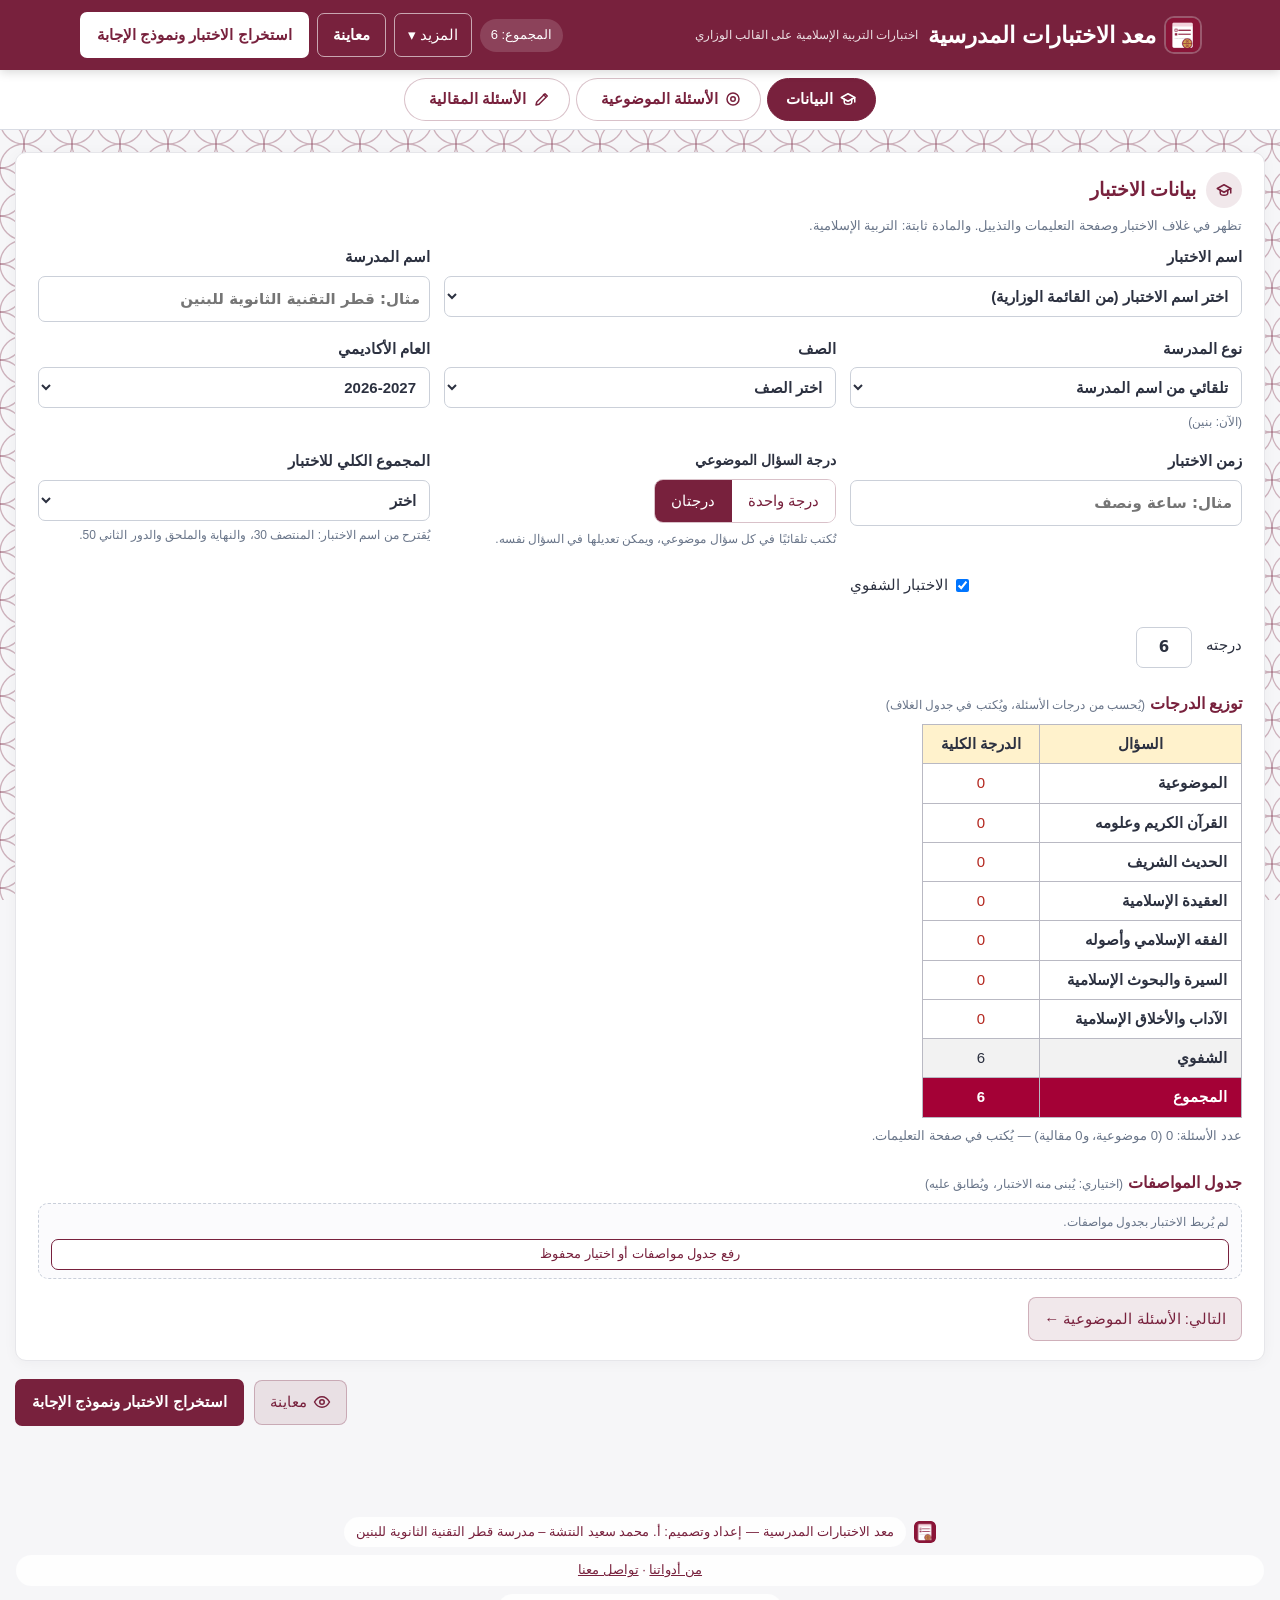
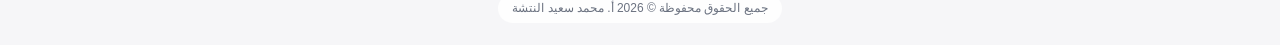
==== ikhtibar/index.html @ c74f4e68 "Add files via upload" ====
<!doctype html>
<!-- معد الاختبارات المدرسية — جميع الحقوق محفوظة © 2026 أ. محمد سعيد النتشة (m.alnatsheh0701@education.qa) -->
<html lang="ar" dir="rtl">
<head>
<meta charset="utf-8">
<meta name="viewport" content="width=device-width,initial-scale=1">
<title>معد الاختبارات المدرسية</title>
<meta name="description" content="معد الاختبارات المدرسية: يكتب المعلم الأسئلة وإجاباتها، والأداة تخرج الاختبار ونموذج الإجابة على القالب الوزاري في Word.">
<meta name="theme-color" content="#78213d">
<link rel="icon" type="image/png" sizes="32x32" href="icons/favicon-32.png">
<link rel="icon" type="image/png" sizes="16x16" href="icons/favicon-16.png">
<link rel="apple-touch-icon" href="icons/apple-touch-icon.png">
<link rel="manifest" href="manifest.webmanifest">
<link rel="stylesheet" href="static/style.css?v=8">
<link rel="stylesheet" href="static/awraq.css?v=8">
<link rel="stylesheet" href="static/exam.css?v=13">
</head>
<body>

<header>
  <h1 class="brand"><img src="icons/icon-192.png" alt="" width="34" height="34"> معد الاختبارات المدرسية <small>اختبارات التربية الإسلامية على القالب الوزاري</small></h1>
  <div class="header-actions">
    <div class="time-badge" id="marks_badge" title="مجموع درجات الاختبار">المجموع: 0</div>
    <details class="menu">
      <summary>المزيد ▾</summary>
      <div class="menu-list">
        <small class="menu-grp">الاختبار</small>
        <button type="button" id="newBtn">اختبار جديد (مسح الأسئلة)</button>
        <button type="button" id="openBtn">فتح اختبار سابق (ملف Word)</button>
        <button type="button" id="recentBtn">الاختبارات الأخيرة</button>
        <small class="menu-grp">الاستيراد والمواصفات</small>
        <button type="button" id="importBtn">استيراد أسئلة من اختبارات سابقة</button>
        <button type="button" id="specBtn">اختبار جديد من جدول المواصفات</button>
        <button type="button" id="matchBtn">مطابقة الاختبار على جدول المواصفات</button>
        <small class="menu-grp">المراجعة</small>
        <button type="button" id="lintBtn">تدقيق الاختبار (أخطاء شائعة)</button>
        <small class="menu-grp">الحفظ</small>
        <button type="button" id="backupBtn">حفظ نسخة احتياطية</button>
        <button type="button" id="restoreBtn">استعادة نسخة احتياطية</button>
        <button type="button" id="openFolderBtn" hidden>فتح مجلد الاختبارات</button>
        <small class="menu-grp">أخرى</small>
        <button type="button" id="toolsBtn">من أدواتنا</button>
        <button type="button" id="contactBtn">تواصل معنا</button>
        <button type="button" id="quitBtn" class="danger" hidden>إيقاف الأداة</button>
      </div>
    </details>
    <button id="previewBtn" type="button">معاينة</button>
    <button id="exportBtn" type="button" class="primary">استخراج الاختبار ونموذج الإجابة</button>
  </div>
</header>
<div id="fontBar" class="font-bar" hidden>
  <span class="grow" id="fontMsg"></span>
  <button type="button" id="fontInstall" class="primary">تثبيت الخطوط</button>
  <button type="button" id="fontLater" class="mini">لاحقًا</button>
</div>

<nav class="ex-tabs" id="tabs" aria-label="أقسام المعد">
  <button type="button" data-tab="data" class="on"><span data-icon="school"></span> البيانات</button>
  <button type="button" data-tab="mcq"><span data-icon="t_mcq"></span> الأسئلة الموضوعية <b id="tab_mcq"></b></button>
  <button type="button" data-tab="essay"><span data-icon="t_free"></span> الأسئلة المقالية <b id="tab_essay"></b></button>
</nav>

<main>
<div id="error" role="alert" class="error-msg" hidden></div>

<!-- ===================== ١. البيانات ===================== -->
<section class="tab-pane" data-pane="data">
  <div class="sec-title"><span class="sec-ico" data-icon="school"></span><h2>بيانات الاختبار</h2></div>
  <p class="note">تظهر في غلاف الاختبار وصفحة التعليمات والتذييل. والمادة ثابتة: التربية الإسلامية.</p>
  <div class="grid">
    <label class="span2">اسم الاختبار
      <select id="exam_name">
        <option value="">اختر اسم الاختبار (من القائمة الوزارية)</option>
        <option>اختبار منتصف الفصل الدراسي الأول (منهاج النصف الأول – نهاري).</option>
        <option>اختبار نهاية الفصل الدراسي الأول (منهاج النصف الثاني – نهاري).</option>
        <option>اختبار نهاية الفصل الأول – منهاج كامل (نهاري/تعليم كبار/المنازل).</option>
        <option>اختبار ملحق نهاية الفصل الأول – منهاج النصف الثاني (نهاري/المعذورين).</option>
        <option>اختبار ملحق نهاية الفصل الأول – منهاج كامل (نهاري/تعليم كبار/المنازل).</option>
        <option>اختبار منتصف الفصل الثاني – منهاج النصف الأول (نهاري).</option>
        <option>اختبار نهاية الفصل الثاني – منهاج النصف الثاني (نهاري).</option>
        <option>اختبار نهاية الفصل الثاني – منهاج كامل (نهاري – المعذورين – تعليم كبار/المنازل).</option>
        <option>اختبار الدور الثاني – منهاج النصف الثاني (نهاري/المعذورين).</option>
        <option>اختبار الدور الثاني – منهاج الفصل الثاني كاملاً (نهاري/تعليم كبار/المنازل).</option>
        <option>اختبار الدور الثاني – منهاج الفصلين (نهاري/تعليم كبار/المنازل).</option>
      </select>
    </label>
    <label>اسم المدرسة<input id="school" placeholder="مثال: قطر التقنية الثانوية للبنين">
      <span class="field-hint" id="school_hint" hidden></span></label>
    <label>نوع المدرسة
      <select id="gender"><option value="auto">تلقائي من اسم المدرسة</option><option value="boys">بنين</option><option value="girls">بنات</option></select>
      <span class="hint-inline" id="gender_note"></span></label>
    <label>الصف
      <select id="grade">
        <option value="">اختر الصف</option>
        <option>الثالث</option><option>الرابع</option><option>الخامس</option><option>السادس</option><option>السابع</option>
        <option>الثامن</option><option>التاسع</option><option>العاشر</option><option>الحادي عشر</option>
      </select>
    </label>
    <label>العام الأكاديمي
      <select id="year"><option>2025-2026</option><option>2026-2027</option><option>2027-2028</option><option>2028-2029</option><option>2029-2030</option></select></label>
    <label>زمن الاختبار<input id="duration" list="durations" placeholder="مثال: ساعة ونصف"></label>
    <datalist id="durations">
      <option value="حصة واحدة"></option><option value="حصتان"></option><option value="ساعة"></option>
      <option value="ساعة ونصف"></option><option value="ساعتان"></option>
    </datalist>
    <div class="field">
      <span class="field-label">درجة السؤال الموضوعي</span>
      <div class="seg" id="mcq_mark_seg"><button type="button" data-v="1">درجة واحدة</button><button type="button" data-v="2">درجتان</button></div>
      <span class="hint-inline">تُكتب تلقائيًا في كل سؤال موضوعي، ويمكن تعديلها في السؤال نفسه.</span>
    </div>
    <label>المجموع الكلي للاختبار
      <select id="expected_total"><option value="">اختر</option><option value="30">30 درجة</option><option value="50">50 درجة</option></select>
      <span class="hint-inline" id="exp_note">يُقترح من اسم الاختبار: المنتصف 30، والنهاية والملحق والدور الثاني 50.</span>
    </label>
    <div class="field oral-box">
      <label class="check-line"><input type="checkbox" id="oral_on"> الاختبار الشفوي</label>
      <label class="inline" id="oral_marks_wrap">درجته <input id="oral_marks" class="marks-in" inputmode="decimal"></label>
    </div>
  </div>

  <h3 class="dist-title">توزيع الدرجات <span class="hint-inline">(يُحسب من درجات الأسئلة، ويُكتب في جدول الغلاف)</span></h3>
  <div class="dist-wrap"><table class="dist" id="dist"></table></div>
  <p class="note" id="qcount"></p>
  <p class="field-hint" id="exp_check" hidden></p>

  <h3 class="dist-title">جدول المواصفات <span class="hint-inline">(اختياري: يُبنى منه الاختبار، ويُطابق عليه)</span></h3>
  <div class="spec-box" id="specBox"></div>
  <div class="next-row"><button type="button" class="soft" data-go="mcq">التالي: الأسئلة الموضوعية ←</button></div>
</section>

<!-- ===================== ٢. الأسئلة الموضوعية ===================== -->
<section class="tab-pane" data-pane="mcq" hidden>
  <div class="section-head">
    <div class="sec-title"><span class="sec-ico" data-icon="t_mcq"></span><h2>الأسئلة الموضوعية</h2></div>
    <div class="counter" id="mcq_counter"></div>
    <button type="button" class="mini live-btn">معاينة جانبية</button>
  </div>
  <p class="note">اكتب السؤال وبدائله الأربعة، واختر الإجابة الصحيحة. تُرتَّب البدائل في الاختبار تلقائيًا من الأقصر إلى الأطول، ويُعاد حساب حرف الإجابة في نموذج الإجابة.</p>
  <p class="field-hint" id="ansDist"></p>
  <div id="mcq_domains"></div>
  <div class="next-row"><button type="button" class="soft" data-go="essay">التالي: الأسئلة المقالية ←</button></div>
</section>

<!-- ===================== ٣. الأسئلة المقالية ===================== -->
<section class="tab-pane" data-pane="essay" hidden>
  <div class="section-head">
    <div class="sec-title"><span class="sec-ico" data-icon="t_free"></span><h2>الأسئلة المقالية</h2></div>
    <div class="counter" id="essay_counter"></div>
    <button type="button" class="mini live-btn">معاينة جانبية</button>
  </div>
  <p class="note">اختر عدد الفروع ثم اضغط «إضافة سؤال» تحت المجال. لكل فرع نوعه ودرجته وإجابته: سؤال حر (بأسطر)، أو مقارنة (جدول)، أو أكمل كتابة الحديث الشريف.</p>
  <div id="essay_domains"></div>
  <div class="next-row"><button type="button" class="soft" id="previewBtn3"><span data-icon="eye"></span> معاينة</button> <button type="button" class="primary" id="exportBtn3">استخراج الاختبار ونموذج الإجابة</button></div>
</section>

<div class="bottom-bar">
  <p id="status" role="status"></p>
  <button type="button" id="previewBtn2" class="soft"><span data-icon="eye"></span> معاينة</button>
  <button type="button" id="exportBtn2" class="primary">استخراج الاختبار ونموذج الإجابة</button>
</div>
</main>

<footer class="credit">
  <img src="icons/icon-192.png" alt="" width="22" height="22">
  <span>معد الاختبارات المدرسية — إعداد وتصميم: أ. محمد سعيد النتشة – مدرسة قطر التقنية الثانوية للبنين</span>
  <span class="credit-links"><button type="button" class="link-btn" id="toolsLink">من أدواتنا</button> · <button type="button" class="link-btn" id="contactLink">تواصل معنا</button></span>
  <span class="copyright">جميع الحقوق محفوظة © 2026 أ. محمد سعيد النتشة</span>
</footer>

<dialog id="contactDialog" class="small-dialog">
  <div class="dialog-head">
    <h2>تواصل معنا</h2>
    <div><button type="button" id="contactClose">إغلاق</button></div>
  </div>
  <div class="help-body contact-body">
    <p>يسعدنا استقبال ملاحظاتكم واقتراحاتكم لتطوير الأداة، والإبلاغ عن أي مشكلة تواجهكم.</p>
    <p class="contact-name">أ. محمد سعيد النتشة<br><small>مدرسة قطر التقنية الثانوية للبنين</small></p>
    <p class="contact-mail" dir="ltr">m.alnatsheh0701@education.qa</p>
    <div class="contact-actions">
      <a class="plan-btn primary" href="mailto:m.alnatsheh0701@education.qa?subject=%D9%85%D9%84%D8%A7%D8%AD%D8%B8%D8%A7%D8%AA%20%D8%B9%D9%84%D9%89%20%D9%85%D8%B9%D8%AF%20%D8%A7%D9%84%D8%A7%D8%AE%D8%AA%D8%A8%D8%A7%D8%B1%D8%A7%D8%AA%20%D8%A7%D9%84%D9%85%D8%AF%D8%B1%D8%B3%D9%8A%D8%A9">إرسال رسالة</a>
      <button type="button" id="copyMailBtn">نسخ الإيميل</button>
    </div>
    <p class="note" id="copyMsg" role="status"></p>
    <p class="copyright">جميع الحقوق محفوظة © 2026 أ. محمد سعيد النتشة</p>
  </div>
</dialog>

<dialog id="toolsDialog" class="small-dialog">
  <div class="dialog-head">
    <h2>من أدواتنا</h2>
    <div><button type="button" id="toolsClose">إغلاق</button></div>
  </div>
  <div class="help-body">
    <p class="note">أدوات مجانية للمعلمين من إعداد أ. محمد سعيد النتشة. رابط التحميل واحد للأدوات كلها.</p>
    <div class="tool-card">
      <span class="sec-ico" data-icon="book"></span>
      <div>
        <h3>مساعد التحضير الإلكتروني</h3>
        <p>تحضير الدروس اليومي لمعلمي التربية الإسلامية للصفوف من الأول إلى الثاني عشر، على القالب الوزاري. تختار الصف والدرس، فيُعدّ لك التحضير جاهزًا للتعديل، ويُصدَّر إلى Word في دقائق بدل ساعات.</p>
        <a class="plan-btn primary" href="https://drive.google.com/file/d/1kXBooXYsA51xmHlGNCUMFe1D51Qqzi2A/view?usp=sharing" target="_blank" rel="noopener">تحميل المساعد</a>
      </div>
    </div>
    <div class="tool-card">
      <span class="sec-ico" data-icon="sheet"></span>
      <div>
        <h3>معد أوراق العمل</h3>
        <p>أوراق العمل والاختبارات القصيرة لكل المواد. تكتب أسئلتك، والأداة تنسّق الورقة وتوزّع الدرجات وترتّب الصفحات، وتُخرجها في Word جاهزة للطباعة. وفيها نموذجان (أ/ب)، ونسخ بأسماء الطلاب.</p>
        <p class="tool-slogan">«أسئلتك من إعدادك… وتنسيقها علينا!»</p>
        <a class="plan-btn primary" href="https://drive.google.com/file/d/1kXBooXYsA51xmHlGNCUMFe1D51Qqzi2A/view?usp=sharing" target="_blank" rel="noopener">تحميل المعد</a>
      </div>
    </div>
    <div class="tool-card tool-current">
      <span class="sec-ico" data-icon="t_mcq"></span>
      <div>
        <h3>معد الاختبارات المدرسية <span class="tool-here">هذه الأداة</span></h3>
        <p>اختبارات التربية الإسلامية على القالب الوزاري. تكتب الأسئلة وإجاباتها، فيُخرج لك ملفي Word: ورقة الاختبار ونموذج الإجابة. وفيه المصحف بالرسم العثماني، والأحاديث المشكولة من الكتب الستة، وبناء الاختبار من جدول المواصفات ومطابقته.</p>
        <a class="plan-btn" href="https://drive.google.com/file/d/1kXBooXYsA51xmHlGNCUMFe1D51Qqzi2A/view?usp=sharing" target="_blank" rel="noopener">تحميل المعد</a>
      </div>
    </div>
  </div>
</dialog>

<dialog id="previewDialog">
  <div class="dialog-head">
    <h2>معاينة</h2>
    <div class="seg pv-tabs" id="pvTabs"><button type="button" data-v="exam" class="on">ورقة الاختبار</button><button type="button" data-v="key">نموذج الإجابة</button></div>
    <div>
      <button type="button" id="previewExport" class="primary">استخراج الاختبار ونموذج الإجابة</button>
      <button type="button" id="previewClose">إغلاق</button>
    </div>
  </div>
  <p class="note" id="previewNote">تقسيم الصفحات في المعاينة تقريبي، والتقسيم النهائي يحدده Word عند فتح الملف: لا يُقسم السؤال، والمجال المقالي يبقى كاملًا في صفحة واحدة.</p>
  <div class="xpv-body">
    <aside class="pv-panel" id="pvPanel" aria-label="خيارات التنسيق"></aside>
    <div class="pv-scroll" id="pvScroll"><div class="pv-stack" id="pvStack"></div></div>
  </div>
</dialog>

<dialog id="verseDialog">
  <div class="dialog-head"><h2>إدراج آية من المصحف</h2><div><button type="button" id="vInsert" class="primary">إدراج</button> <button type="button" id="vClose">إغلاق</button></div></div>
  <p class="note">المصحف برواية حفص بالرسم العثماني (مجمع الملك فهد لطباعة المصحف الشريف)، ويُطبع بخط المجمع.</p>
  <div class="verse-form">
    <label>السورة<select id="vSura"></select></label>
    <label>من الآية<input id="vFrom" type="number" min="1" value="1"></label>
    <label>إلى الآية<input id="vTo" type="number" min="1" value="1"></label>
    <label class="check-line"><input type="checkbox" id="vPre" checked> إضافة «قال الله تعالى:» قبل الآية</label>
    <label class="check-line"><input type="checkbox" id="vRef" checked> إضافة [اسم السورة: رقم الآية]</label>
  </div>
  <input id="vSearch" class="v-search" placeholder="أو ابحث بكلمة من الآية (دون تشكيل)، مثل: يهدي للتي هي أقوم">
  <div id="vResults" class="v-results"></div>
  <div class="v-label">ما سيُدرج:</div>
  <div id="vPreview" class="v-preview"></div>
</dialog>

<dialog id="recentDialog" class="small-dialog">
  <div class="dialog-head"><h2>الاختبارات الأخيرة</h2><div><button type="button" id="recentClose">إغلاق</button></div></div>
  <p class="note">آخر الاختبارات التي استخرجتها على هذا الجهاز. اختر اختبارًا لفتحه والتعديل عليه.</p>
  <div id="recentList" class="bank-list"></div>
</dialog>

<dialog id="hadithDialog">
  <div class="dialog-head"><h2>إدراج حديث من الكتب الستة</h2><div><button type="button" id="hInsert" class="primary">إدراج</button> <button type="button" id="hClose">إغلاق</button></div></div>
  <p class="note">صحيح البخاري، وصحيح مسلم، وسنن أبي داود، والترمذي، والنسائي، وابن ماجه — نصوص مشكولة. ابحث بكلمات من الحديث دون تشكيل، ثم اختر الرواية.</p>
  <div class="imp-tools">
    <input type="search" id="hSearch" placeholder="مثال: إنما الأعمال بالنيات">
    <select id="hBook"><option value="">كل الكتب</option></select>
    <label class="check-line"><input type="checkbox" id="hIsnad" checked> حذف السند (يبدأ من الصحابي)</label>
  </div>
  <div id="hStatus" class="note"></div>
  <div id="hResults" class="h-results"></div>
  <div class="v-label">ما سيُدرج (يمكنك تعديله، ثم ضع خطًا تحت ما يكتبه الطالب):</div>
  <textarea id="hText" spellcheck="false"></textarea>
</dialog>

<dialog id="importDialog">
  <div class="dialog-head"><h2>استيراد أسئلة من اختبارات سابقة</h2><div><button type="button" id="impAdd" class="primary">إضافة المحدد</button> <button type="button" id="impClose">إغلاق</button></div></div>
  <p class="note">اختر ملفات Word لاختبارات سابقة: ما استخرجته هذه الأداة، أو اختبارات على القالب الوزاري (يُفضل اختيار ملف الاختبار مع نموذج إجابته معًا لتؤخذ الإجابات منه). ثم حدد الأسئلة أو الفروع، والمجال الذي تضاف إليه.</p>
  <div class="imp-tools">
    <button type="button" id="impPick" class="soft">اختيار ملفات…</button>
    <input type="search" id="impSearch" placeholder="بحث في الأسئلة">
    <label class="check-line"><input type="checkbox" id="impAll"> تحديد الكل</label>
    <select id="impMode" title="أين تضاف الأسئلة"><option value="add">إضافة إلى الاختبار الحالي</option><option value="new">البدء باختبار جديد (تُمسح الأسئلة الحالية)</option><option value="struct">اختبار جديد على هيكله فقط (دون نصوص)</option></select>
  </div>
  <div id="impStatus" class="note"></div>
  <div id="impList" class="imp-list"></div>
</dialog>

<dialog id="lintDialog">
  <div class="dialog-head"><h2>تدقيق الاختبار</h2><div><button type="button" id="lintGo" class="primary">متابعة الاستخراج</button> <button type="button" id="lintClose">إغلاق</button></div></div>
  <p class="note" id="lintNote">ملاحظات لغوية وشكلية شائعة. اضغط «تصحيح» لقبول الاقتراح، أو «تجاهل». وللتدقيق الإملائي والنحوي الكامل افتح الملف في Word: مراجعة ← تدقيق إملائي ونحوي.</p>
  <div id="lintList" class="lint-list"></div>
</dialog>

<dialog id="specDialog">
  <div class="dialog-head"><h2>جدول المواصفات</h2><div><button type="button" id="spBuild" class="primary">بناء اختبار جديد منه</button> <button type="button" id="spLink">ربطه بالاختبار الحالي</button> <button type="button" id="spClose">إغلاق</button></div></div>
  <div class="imp-tools">
    <button type="button" id="spPick" class="soft">رفع ملف المواصفات (PDF أو Word)…</button>
    <select id="spSaved" title="الجداول المحفوظة"></select>
    <button type="button" id="spDel" class="mini">حذف المحفوظ</button>
  </div>
  <div id="spStatus" class="note"></div>
  <div id="spEdit" class="sp-edit"></div>
</dialog>

<dialog id="matchDialog">
  <div class="dialog-head"><h2>مطابقة الاختبار على جدول المواصفات</h2><div><button type="button" id="mtClose">إغلاق</button></div></div>
  <div id="mtBody" class="mt-body"></div>
</dialog>

<dialog id="mapDialog">
  <div class="dialog-head"><h2>توزيع الأسئلة المستوردة على جدول المواصفات</h2><div><button type="button" id="mpApply" class="primary">تطبيق</button> <button type="button" id="mpAsIs">الاستيراد كما هو دون الجدول</button> <button type="button" id="mpClose">إلغاء</button></div></div>
  <p class="note" id="mpSum"></p>
  <div id="mpBody" class="imp-list"></div>
</dialog>

<aside id="livePane" class="live-pane" hidden aria-label="معاينة جانبية">
  <div class="lp-head">
    <b>معاينة جانبية</b>
    <div class="seg small" id="lpTabs"><button type="button" data-v="exam">ورقة الاختبار</button><button type="button" data-v="key">نموذج الإجابة</button></div>
    <button type="button" id="lpClose" class="mini" title="إخفاء المعاينة الجانبية">✕</button>
  </div>
  <div class="lp-info"><span id="lpInfo"></span> <button type="button" id="lpFull" class="mini">فتح المعاينة الكاملة</button></div>
  <div class="lp-body" id="lpBody"></div>
</aside>

<div id="toast" class="toast" role="status" hidden></div>
<input type="file" id="specFile" accept=".pdf,.docx" hidden>
<input type="file" id="importFile" accept=".docx" multiple hidden>
<input type="file" id="openFile" accept=".docx" hidden>
<input type="file" id="restoreFile" accept=".json" hidden>

<script src="static/local.js?v=2026-11-12"></script>
<script>
TTLocal.start({ id: 'ikhtibar', app: 'muead-ikhtibarat', title: 'معد الاختبارات المدرسية', out: 'الاختبارات', version: '2.1.6', fallbackName: 'اختبار',
  store: {
    profile: { key: 'ikhtibar.profile.v1', file: 'بيانات المدرسة.json' },
    draft: { key: 'ikhtibar.draft.v1', file: 'المسودة.json' },
    recent: { key: 'ikhtibar.recent.v1', file: 'الاختبارات الأخيرة.json' },
    specs: { key: 'ikhtibar.specs.v1', file: 'جداول المواصفات.json' } } },
  ["static/jszip.min.js?v=2026-11-12",
  "static/exam-template.js?v=2026-11-12",
  { shared: "fonts.js", fallback: "static/exam-fonts.js" },
  { shared: "quran-data.js", fallback: "static/quran-data.js" },
  "static/exam-engine.js?v=2026-11-17d",
  "static/exam-preview.js?v=2026-11-17d",
  "static/spec-words.js?v=2026-11-12",
  "static/spec.js?v=2026-11-12",
  "static/checker.js?v=2026-11-12",
  "static/importer.js?v=2026-11-12",
  "static/app.js?v=2026-11-17d"]);
</script>
</body>
</html>
---- ikhtibar/static/style.css ----
/* ==========================================================
   مساعد التحضير الإلكتروني
   ملف تنسيق الواجهة الرئيسية
   ========================================================== */


/* ==========================================================
   ١. الألوان والمتغيرات الأساسية
   ========================================================== */

:root {
    --maroon: #78213d;
    --background: #f6f6f8;
    --text: #2c3140;
    --line: #d9dce4;
    --soft: #f9f1f4;
}


/* ==========================================================
   ٢. الإعدادات العامة للصفحة
   ========================================================== */

* {
    box-sizing: border-box;
}

body {
    margin: 0;
    background: var(--background);
    color: var(--text);
    font: 15px/1.75 Tahoma, 'Segoe UI', Arial, sans-serif;
}


/* ==========================================================
   ٣. رأس الصفحة وعنوان البرنامج
   ========================================================== */

header {
    background: var(--maroon);
    color: white;
    display: flex;
    align-items: center;
    justify-content: space-between;
    gap: 16px;
    flex-wrap: wrap;
    padding: 12px max(16px, calc((100% - 1120px)/2));
    position: sticky;
    top: 0;
    z-index: 20;
    box-shadow: 0 2px 10px #0000002a;
}

header h1 {
    margin: 0;
    font-size: 23px;
}

header small {
    font-size: 12px;
    font-weight: normal;
    margin-inline-start: 12px;
    opacity: .85;
}


/* ==========================================================
   ٤. المحتوى الرئيسي والأقسام
   ========================================================== */

main {
    max-width: 1120px;
    margin: 22px auto;
    padding: 0 15px 55px;
}

section {
    background: white;
    border: 1px solid #e6e6ea;
    border-radius: 11px;
    margin-bottom: 18px;
    padding: 19px 22px;
    box-shadow: 0 2px 14px #141b2e0a;
}

h2 {
    font-size: 19px;
    color: var(--maroon);
    margin: 0 0 13px;
}

h3 {
    font-size: 16px;
    margin: 0 0 12px;
}


/* ==========================================================
   ٥. شبكة توزيع الحقول
   ========================================================== */

.grid {
    display: grid;
    grid-template-columns: repeat(3, minmax(0, 1fr));
    gap: 14px;
}


/* ==========================================================
   ٦. تسميات الحقول وحقول الإدخال
   ========================================================== */

label {
    font-weight: 600;
    display: block;
    min-width: 0;
}

label > input,
label > select,
label > textarea {
    display: block;
    margin-top: 5px;
}

input,
select,
textarea {
    width: 100%;
    max-width: 100%;
    font: inherit;
    padding: 9px;
    border: 1px solid #cbd0d9;
    border-radius: 7px;
    min-height: 41px;
    background: white;
    color: var(--text);
}

textarea {
    min-height: 78px;
    resize: vertical;
}

input[type="checkbox"] {
    width: auto;
    min-height: 0;
    vertical-align: middle;
    margin-inline-end: 5px;
}

select:disabled {
    background: #f1f2f5;
    color: #7a8796;
}


/* ==========================================================
   ٧. الأزرار وأزرار التصدير
   ========================================================== */

button {
    font: inherit;
    background: white;
    color: var(--maroon);
    border: 1px solid var(--maroon);
    border-radius: 7px;
    padding: 8px 15px;
    cursor: pointer;
}

button:hover {
    background: var(--soft);
}

header button,
#exportBtn {
    background: #fff;
    font-weight: bold;
}

.secondary {
    background: var(--soft);
}


/* ==========================================================
   ٨. مجموعات الاختيارات الثابتة
   ========================================================== */

fieldset {
    border: 1px solid var(--line);
    border-radius: 8px;
    padding: 11px;
    min-width: 0;
}

legend {
    font-weight: bold;
    color: var(--maroon);
    padding: 0 7px;
}

.checkgrid {
    display: grid;
    grid-template-columns: repeat(2, minmax(0, 1fr));
    gap: 6px;
}

.checkgrid.four {
    grid-template-columns: repeat(4, minmax(0, 1fr));
}

.checkgrid label {
    font-weight: normal;
    font-size: 14px;
}


/* ==========================================================
   ٩. وضع مربعات الاختيار بجانب النصوص
   الكفايات - القيم - الوسائل - المعايير - الاستراتيجيات
   ========================================================== */

.checkgrid > label {
    display: flex;
    flex-direction: row;
    align-items: flex-start;
    justify-content: flex-start;
    gap: 8px;
    text-align: right;
    line-height: 1.6;
}

.checkgrid > label > input[type="checkbox"] {
    display: inline-block;
    flex: 0 0 16px;
    width: 16px;
    height: 16px;
    min-height: 0;
    padding: 0;
    margin: 4px 0 0 0;
}


/* ==========================================================
   ١٠. الملاحظات والنصوص التوضيحية
   ========================================================== */

.note {
    color: #697589;
    font-weight: normal;
    font-size: 13px;
    margin: 7px 0;
}


/* ==========================================================
   ١١. عناوين الأقسام التي تحتوي على أزرار
   ========================================================== */

.section-head {
    display: flex;
    justify-content: space-between;
    align-items: center;
    gap: 12px;
    flex-wrap: wrap;
}

.section-head h2 {
    margin: 0;
}


/* ==========================================================
   ١٢. تفاصيل الدرس وعدد الحصص والآيات
   ========================================================== */

.lesson-details {
    background: #fcfbfc;
    border: 1px dashed #e6d1d9;
    border-radius: 8px;
    padding: 12px;
}

#verses-box[hidden] {
    display: none !important;
}


/* ==========================================================
   ١٣. بطاقات الأهداف التعليمية
   ========================================================== */

.objective {
    border: 1px solid #e6dfe5;
    border-right: 4px solid var(--maroon);
    border-radius: 8px;
    background: #fafbfc;
    padding: 16px;
    margin: 15px 0;
}

.objective-grid {
    display: grid;
    grid-template-columns: repeat(3, minmax(0, 1fr));
    gap: 12px;
}

.objective .wide {
    grid-column: 1 / -1;
}

.objective .half {
    grid-column: span 2;
}

.objective .row-head {
    display: flex;
    justify-content: space-between;
    align-items: center;
    gap: 8px;
}

.objective .remove {
    font-size: 13px;
    padding: 3px 10px;
    color: #9f1239;
    border-color: #f4bbc9;
}


/* ==========================================================
   ١٤. تفاصيل التقويم البنائي
   ========================================================== */

.assessment-extra {
    margin-top: 3px;
    background: #fff9fb;
    border-radius: 7px;
    padding: 10px;
    border: 1px solid #ead8df;
}

.assessment-extra textarea {
    min-height: 72px;
}


/* ==========================================================
   ١٥. رسائل الأخطاء وحالة التصدير
   ========================================================== */

.error-msg {
    margin-bottom: 14px;
    padding: 12px;
    border-radius: 8px;
    background: #fff1f2;
    border: 1px solid #fecdd3;
    color: #9f1239;
}

#status {
    font-size: 14px;
    color: #455369;
}


/* ==========================================================
   ١٦. تنسيق الشاشات المتوسطة
   ========================================================== */

@media (max-width: 850px) {

    .grid,
    .objective-grid {
        grid-template-columns: repeat(2, minmax(0, 1fr));
    }

    .checkgrid.four {
        grid-template-columns: repeat(2, minmax(0, 1fr));
    }

}


/* ==========================================================
   ١٧. تنسيق الهواتف والشاشات الصغيرة
   ========================================================== */

@media (max-width: 530px) {

    .grid,
    .objective-grid {
        grid-template-columns: 1fr;
    }

    .objective .wide,
    .objective .half {
        grid-column: 1 / -1;
    }

    .checkgrid {
        grid-template-columns: 1fr;
    }

    header h1 {
        font-size: 19px;
    }

}

/* ==========================================================
   ١٨. إضافات النسخة 2026-11-04
   ========================================================== */

.header-actions {
    display: flex;
    align-items: center;
    gap: 8px;
    flex-wrap: wrap;
}

button.primary,
header button.primary {
    background: #fff;
    color: var(--maroon);
    border: 2px solid #fff;
    font-weight: bold;
}

main button.primary,
dialog button.primary {
    background: var(--maroon);
    color: #fff;
    border-color: var(--maroon);
}

main button.primary:hover,
dialog button.primary:hover {
    background: #5e1830;
}

header button:not(.primary) {
    background: transparent;
    color: #fff;
    border-color: #ffffff99;
}

header button:not(.primary):hover {
    background: #ffffff1f;
}

.time-badge {
    font-size: 13px;
    padding: 5px 11px;
    border-radius: 20px;
    background: #ffffff26;
    white-space: nowrap;
}

.time-badge.over {
    background: #fde68a;
    color: #7c2d12;
    font-weight: bold;
}

.menu {
    position: relative;
}

.menu summary {
    list-style: none;
    cursor: pointer;
    padding: 8px 13px;
    border: 1px solid #ffffff99;
    border-radius: 7px;
    user-select: none;
}

.menu summary::-webkit-details-marker {
    display: none;
}

.menu-list {
    position: absolute;
    inset-inline-end: 0;
    top: calc(100% + 6px);
    background: #fff;
    border: 1px solid var(--line);
    border-radius: 9px;
    box-shadow: 0 10px 30px #0000002e;
    padding: 6px;
    min-width: 240px;
    display: grid;
    gap: 2px;
}

.menu-list button {
    border: 0;
    text-align: right;
    background: transparent;
    color: var(--text);
    padding: 9px 12px;
}

.menu-list button:hover {
    background: var(--soft);
}

.menu-list button.danger {
    color: #9f1239;
    border-top: 1px solid var(--line);
    border-radius: 0 0 7px 7px;
}

input.readonly {
    background: #f1f2f5;
    color: #4b5565;
    pointer-events: none;
}

.hint-inline {
    font-weight: normal;
    font-size: 12px;
    color: #697589;
}

.span2 {
    grid-column: span 2;
}

.mt {
    margin-top: 10px;
}

.toggle {
    display: flex;
    align-items: center;
    gap: 4px;
    align-self: end;
    padding-bottom: 10px;
}

.add-bottom {
    width: 100%;
    border-style: dashed;
}

/* بنك الإجراءات */
.bank {
    margin-top: 8px;
    background: #fff;
    border: 1px solid #ead8df;
    border-radius: 8px;
    padding: 10px;
}

.bank[hidden] {
    display: none;
}

.bank-head {
    display: flex;
    align-items: center;
    flex-wrap: wrap;
    gap: 6px;
    margin-bottom: 8px;
    font-size: 14px;
}

.bank-head .note {
    margin: 0;
}

.bank-head .mini {
    margin-inline-start: auto;
}

button.mini {
    font-size: 13px;
    padding: 3px 10px;
}

.chips {
    display: flex;
    flex-wrap: wrap;
    gap: 6px;
}

.chip {
    font-size: 13px;
    padding: 4px 10px;
    border-radius: 16px;
    border-color: #e1c3cf;
    text-align: right;
    line-height: 1.5;
}

.chip.used {
    color: #6b7a8c;
    border-color: #d7dce3;
    background: #f4f6f8;
    cursor: default;
}

textarea.flash {
    animation: flash 1.2s ease;
}

@keyframes flash {
    0% { background: #fdf2c4; }
    100% { background: #fff; }
}

/* الاستراتيجيات المحددة تلقائيًا من الأهداف */
.checkgrid > label.auto {
    color: var(--maroon);
    font-weight: bold;
}

.auto-sample {
    color: var(--maroon);
    font-weight: bold;
}

/* الشريط السفلي */
.bottom-bar {
    display: flex;
    align-items: center;
    gap: 10px;
    justify-content: flex-end;
    flex-wrap: wrap;
}

.bottom-bar #status {
    margin-inline-end: auto;
}

body.busy {
    cursor: progress;
}

body.busy button {
    pointer-events: none;
    opacity: .7;
}

/* نافذة المعاينة */
dialog {
    width: min(1000px, calc(100% - 24px));
    max-height: calc(100vh - 40px);
    border: 0;
    border-radius: 12px;
    padding: 0;
    box-shadow: 0 20px 60px #00000055;
}

dialog::backdrop {
    background: #0f172a80;
}

.dialog-head {
    display: flex;
    justify-content: space-between;
    align-items: center;
    gap: 10px;
    flex-wrap: wrap;
    padding: 14px 18px;
    border-bottom: 1px solid var(--line);
    position: sticky;
    top: 0;
    background: #fff;
}

.dialog-head h2 {
    margin: 0;
}

#previewBody {
    padding: 14px 18px 20px;
}

#previewBody h3 {
    color: var(--maroon);
    margin: 18px 0 8px;
}

table.pv,
table.pv-obj {
    width: 100%;
    border-collapse: collapse;
    font-size: 14px;
    margin-top: 10px;
}

.pv th,
.pv td,
.pv-obj th,
.pv-obj td {
    border: 1px solid #c9ced8;
    padding: 6px 9px;
    vertical-align: top;
    text-align: right;
}

.pv th {
    width: 190px;
    background: #f1f2f5;
}

.pv-obj th {
    background: #f1f2f5;
}

.pv-obj ul {
    margin: 4px 0;
    padding-inline-start: 18px;
}

.pv-time {
    margin: 0;
    font-weight: bold;
}

.pv-time.over {
    color: #b45309;
}

.stopped {
    max-width: 560px;
    margin: 15vh auto;
    text-align: center;
    padding: 20px;
}

.stopped h1 {
    color: var(--maroon);
}

@media (max-width: 850px) {
    .span2 {
        grid-column: 1 / -1;
    }
}

@media (max-width: 530px) {
    header {
        position: static;
    }

    .header-actions {
        width: 100%;
    }

    .pv th {
        width: 110px;
    }

    .pv-obj {
        font-size: 13px;
    }
}

/* اليوم والتاريخ لكل شعبة */
#dates-box {
    margin-top: 12px;
    border-top: 1px dashed #e6d1d9;
    padding-top: 10px;
}

.dates-head {
    display: flex;
    align-items: center;
    justify-content: space-between;
    gap: 8px;
    flex-wrap: wrap;
}

.date-row {
    display: flex;
    align-items: center;
    flex-wrap: wrap;
    gap: 8px 14px;
    margin-top: 8px;
    padding: 8px 10px;
    background: #fff;
    border: 1px solid var(--line);
    border-radius: 8px;
}

.date-row input[type="date"] {
    width: auto;
    min-width: 170px;
}

.date-row .day-name {
    font-weight: bold;
    color: var(--maroon);
    min-width: 60px;
}

.date-row .sections {
    display: flex;
    flex-wrap: wrap;
    gap: 4px 12px;
    font-size: 14px;
}

.date-row .sections label {
    font-weight: normal;
    display: inline-flex;
    align-items: center;
    gap: 4px;
}

.date-row .sections input[type="checkbox"] {
    margin: 0;
}

.date-row .remove {
    margin-inline-start: auto;
    font-size: 13px;
    padding: 3px 10px;
    color: #9f1239;
    border-color: #f4bbc9;
}

/* ==========================================================
   ١٩. إضافات مساعد التحضير الإلكتروني (النسخة الإلكترونية)
   ========================================================== */

/* زخرفة إسلامية (دوائر متداخلة) بالعنابي وشفافية متوسطة في الأماكن الفارغة */
body {
    background-color: var(--background);
    background-image: url("data:image/svg+xml,%3Csvg xmlns='http://www.w3.org/2000/svg' width='48' height='48' viewBox='0 0 40 40'%3E%3Cg fill='none' stroke='%2378213d' stroke-width='1.1' stroke-opacity='.32'%3E%3Ccircle cx='20' cy='20' r='20'/%3E%3Ccircle cx='0' cy='0' r='20'/%3E%3Ccircle cx='40' cy='0' r='20'/%3E%3Ccircle cx='0' cy='40' r='20'/%3E%3Ccircle cx='40' cy='40' r='20'/%3E%3C/g%3E%3C/svg%3E");
    background-attachment: fixed;
}

header h1.brand {
    display: flex;
    align-items: center;
    gap: 10px;
    flex-wrap: wrap;
}

header h1.brand img {
    border-radius: 8px;
    box-shadow: 0 0 0 2px #ffffff40;
}

header h1.brand small {
    margin-inline-start: 0;
}

/* بيانات المدرسة */
.school-grid {
    align-items: start;
}

fieldset.school-type label {
    display: inline-flex;
    align-items: center;
    gap: 6px;
    font-weight: normal;
    margin-inline-end: 18px;
}

fieldset.school-type label > input {
    display: inline-block;
    width: auto;
    min-height: 0;
    margin: 0;
}

fieldset.school-type .note {
    margin: 6px 0 0;
}

.logo-box .logo-title {
    font-weight: 600;
    display: block;
}

.logo-row {
    display: flex;
    align-items: center;
    gap: 12px;
    margin-top: 6px;
}

.logo-preview {
    width: 92px;
    height: 92px;
    flex: 0 0 92px;
    border: 1px dashed #cbd0d9;
    border-radius: 9px;
    background: #fff;
    display: flex;
    align-items: center;
    justify-content: center;
    overflow: hidden;
    padding: 6px;
}

.logo-preview img {
    max-width: 100%;
    max-height: 100%;
    object-fit: contain;
}

.logo-preview span {
    font-size: 12px;
    color: #8a94a6;
    text-align: center;
}

.logo-actions {
    display: grid;
    gap: 6px;
}

button.danger-mini {
    color: #9f1239;
    border-color: #f4bbc9;
}

[hidden] {
    display: none !important;
}

/* تذييل الصفحة: اسم المساعد ومن أعدّه */
.credit {
    display: flex;
    align-items: center;
    justify-content: center;
    gap: 8px;
    flex-wrap: wrap;
    text-align: center;
    margin: 0 auto;
    padding: 14px 16px 22px;
    font-size: 13px;
    color: var(--maroon);
}

.credit span {
    background: #ffffffd9;
    padding: 4px 12px;
    border-radius: 20px;
}

.credit img {
    border-radius: 5px;
}

/* نافذة المساعدة */
.help-body {
    padding: 6px 18px 18px;
}

.help-body h3 {
    color: var(--maroon);
    margin: 16px 0 4px;
}

.help-body p {
    margin: 0 0 6px;
}

/* الصفحة الافتتاحية (أول فتح فقط) */
.splash {
    position: fixed;
    inset: 0;
    z-index: 50;
    display: flex;
    align-items: center;
    justify-content: center;
    padding: 16px;
    background: #f6f6f8e6;
}

.splash-card {
    background: #fff;
    border: 1px solid #ead8df;
    border-radius: 16px;
    box-shadow: 0 20px 60px #78213d33;
    padding: 28px 24px;
    max-width: 440px;
    width: 100%;
    text-align: center;
}

.splash-card img {
    border-radius: 20px;
}

.splash-card h1 {
    color: var(--maroon);
    font-size: 24px;
    margin: 12px 0 6px;
}

.splash-card .splash-credit {
    color: var(--maroon);
    font-size: 14px;
    border-top: 1px solid #ead8df;
    padding-top: 12px;
    margin-top: 14px;
}

.splash-card button {
    margin-top: 6px;
    padding: 10px 28px;
}

/* ==========================================================
   نهاية ملف تنسيق مساعد التحضير الإلكتروني
   ========================================================== */

.splash button.primary {
    background: var(--maroon);
    color: #fff;
    border-color: var(--maroon);
}

/* المعايير المهنية بنصوصها: عمود واحد ليسهل قراءتها */
#selected_standards {
    grid-template-columns: 1fr;
}

.pv td {
    white-space: pre-line;
}

/* عناصر قائمة «المزيد» داخل الرأس: نص داكن على خلفية بيضاء */
header .menu-list button {
    background: transparent;
    color: var(--text);
    border: 0;
    font-weight: normal;
}

header .menu-list button:hover {
    background: var(--soft);
}

/* الخطط الفصلية وتواصل معنا وحقوق النشر */
.small-dialog {
    width: min(520px, calc(100% - 24px));
}

.plans-list {
    list-style: none;
    margin: 10px 0 0;
    padding: 0;
    display: grid;
    grid-template-columns: repeat(auto-fill, minmax(260px, 1fr));
    gap: 8px;
}

.plans-list li {
    display: flex;
    align-items: center;
    gap: 8px;
    padding: 8px 12px;
    border: 1px solid var(--line);
    border-radius: 10px;
    background: var(--soft);
}

.plan-name {
    flex: 1;
    font-weight: bold;
    color: var(--maroon);
}

.plan-btn {
    display: inline-block;
    padding: 5px 12px;
    border: 1px solid var(--maroon);
    border-radius: 8px;
    color: var(--maroon);
    background: #fff;
    text-decoration: none;
    font-size: 14px;
}

.plan-btn.primary {
    background: var(--maroon);
    color: #fff;
}

.plan-btn:hover {
    background: #5e1830;
    color: #fff;
}

.contact-body {
    text-align: center;
}

.contact-name {
    font-weight: bold;
    color: var(--maroon);
    font-size: 17px;
}

.contact-mail {
    font-size: 17px;
    font-weight: bold;
    background: var(--soft);
    border-radius: 8px;
    padding: 8px;
    word-break: break-all;
}

.contact-actions {
    display: flex;
    justify-content: center;
    gap: 10px;
    flex-wrap: wrap;
    margin: 6px 0;
}

.copyright {
    font-size: 12px;
    color: #6b7280;
}

.credit .copyright,
.credit .credit-links {
    background: none;
    padding: 0 6px;
}

.credit-links {
    width: 100%;
}

.link-btn {
    background: none;
    border: 0;
    padding: 0;
    color: var(--maroon);
    text-decoration: underline;
    cursor: pointer;
    font: inherit;
}
---- ikhtibar/static/awraq.css ----
/* ==========================================================
   معد أوراق العمل — إضافات على تنسيق مساعد التحضير
   (نفس الهوية: العنابي #78213d، الأقسام البيضاء، الخط نفسه)
   ========================================================== */

:root {
    --tint: rgba(120, 33, 61, .10);
    --tint-2: rgba(120, 33, 61, .18);
    --tint-line: rgba(120, 33, 61, .28);
    --ok: #1f7a4d;
    --ok-bg: #e8f5ee;
    --bad: #b42318;
    --bad-bg: #fdecea;
}

/* رموز عنابية بخلفية شفافة */
.sec-title { display: flex; align-items: center; gap: 10px; margin-bottom: 6px; }
.sec-title h2 { margin: 0; }
.sec-ico {
    width: 36px; height: 36px; border-radius: 50%; flex: none;
    background: var(--tint); color: var(--maroon);
    display: inline-flex; align-items: center; justify-content: center;
}
[data-icon] svg { display: block; }
span[data-icon] { display: inline-flex; vertical-align: -3px; }

button.soft, .soft {
    background: var(--tint); color: var(--maroon);
    border: 1px solid var(--tint-line); border-radius: 8px;
    display: inline-flex; align-items: center; gap: 6px;
}
button.soft:hover { background: var(--tint-2); }

.ibtn {
    width: 32px; height: 32px; padding: 0; border-radius: 50%;
    background: transparent; color: var(--maroon); border: 1px solid transparent;
    display: inline-flex; align-items: center; justify-content: center;
}
.ibtn:hover { background: var(--tint); border-color: var(--tint-line); }
.ibtn.sm { width: 28px; height: 28px; }
.ibtn.sm svg { width: 15px; height: 15px; }
.ibtn.danger { color: var(--bad); }
.ibtn.danger:hover { background: var(--bad-bg); border-color: #f3b8b1; }
.ibtn-ph { width: 28px; flex: none; }

/* حقول عامة */
.field { display: flex; flex-direction: column; gap: 6px; }
.field-label { font-weight: bold; font-size: 14px; color: var(--text); }
p.field-label { margin: 12px 0 4px; }
.check-line { display: flex; align-items: center; gap: 8px; font-weight: normal; align-self: end; min-height: 42px; }
.check-line.small { font-size: 13px; min-height: 0; align-self: center; white-space: nowrap; }
.check-line input { width: auto; margin: 0; }
.span3 { grid-column: 1 / -1; }
.closing-box { display: flex; gap: 14px; align-items: center; flex-wrap: wrap; }
.closing-box input:not([type]) { flex: 1; min-width: 240px; }
label.inline { display: inline-flex; align-items: center; gap: 8px; font-weight: normal; margin-top: 10px; }
label.inline select { width: auto; }
label.block { display: block; margin-bottom: 8px; }

/* اختيار مقسّم (لغة الورقة، نوعها) */
.seg { display: inline-flex; border: 1px solid var(--tint-line); border-radius: 9px; overflow: hidden; width: fit-content; }
.seg button { border: 0; border-radius: 0; background: #fff; color: var(--maroon); padding: 8px 16px; margin: 0; }
.seg button + button { border-inline-start: 1px solid var(--tint-line); }
.seg button.on { background: var(--maroon); color: #fff; }
.seg.small button { padding: 4px 12px; font-size: 13px; }

/* العدّاد */
.counter { font-weight: bold; padding: 6px 14px; border-radius: 20px; background: var(--tint); color: var(--maroon); font-size: 14px; }
.counter:empty { display: none; }
.counter.ok { background: var(--ok-bg); color: var(--ok); }
.counter.over { background: var(--bad-bg); color: var(--bad); }
.time-badge.ok { background: #2f8f5b; }

/* بطاقات الأسئلة */
#questions { display: flex; flex-direction: column; gap: 14px; margin-top: 10px; }
.empty-q { text-align: center; color: #697589; padding: 22px; border: 1.5px dashed var(--line); border-radius: 10px; margin: 0; }
.q-card { border: 1px solid #e6e6ea; border-radius: 11px; background: #fff; overflow: hidden; }
.q-head {
    display: flex; align-items: center; gap: 10px; flex-wrap: wrap;
    background: var(--soft); border-bottom: 1px solid #ead8df; padding: 6px 12px;
}
.q-num { font-weight: bold; color: var(--maroon); font-size: 16px; }
.q-type { font-size: 13px; color: var(--maroon); background: #fff; border: 1px solid var(--tint-line); border-radius: 12px; padding: 1px 10px; }
.q-tools { margin-inline-start: auto; display: inline-flex; gap: 2px; }
.marks { display: inline-flex; align-items: center; gap: 4px; }
.marks-in { width: 56px !important; text-align: center; padding: 4px !important; font-weight: bold; }
.marks-unit { font-size: 13px; }
.item-hint { font-size: 12px; color: #697589; }
body.no-marks .marks { display: none; }
.q-title-row { display: flex; gap: 14px; align-items: end; padding: 10px 14px 0; flex-wrap: wrap; }
.q-title-row .grow { flex: 1; min-width: 240px; }
.q-body { padding: 10px 14px 14px; }
.grow { flex: 1; min-width: 0; }
.item-row { display: flex; align-items: center; gap: 8px; margin: 6px 0; }
.item-n { width: 26px; flex: none; text-align: center; font-weight: bold; color: var(--maroon); }
.mcq-item { border-bottom: 1px dashed #e6e6ea; padding-bottom: 8px; margin-bottom: 4px; }
.choices { display: grid; grid-template-columns: repeat(auto-fit, minmax(170px, 1fr)); gap: 6px 10px; padding-inline-start: 34px; padding-inline-end: 36px; }
.choice { display: flex; align-items: center; gap: 6px; font-weight: normal; }
.choice b { color: var(--maroon); flex: none; }
.opt-row { display: flex; align-items: center; gap: 10px; flex-wrap: wrap; margin-bottom: 6px; }
.col-in { display: inline-flex; align-items: center; gap: 4px; }
.col-in input { width: 170px; }
.mini-add { margin-top: 8px; font-size: 14px; padding: 5px 12px; }
.img-pick { display: flex; gap: 14px; align-items: center; margin-bottom: 8px; flex-wrap: wrap; }
.img-prev { width: 180px; height: 110px; border: 1px dashed var(--line); border-radius: 8px; display: flex; align-items: center; justify-content: center; color: #697589; font-size: 13px; overflow: hidden; background: #fafafb; }
.img-prev img { max-width: 100%; max-height: 100%; }
.img-prev span { display: inline-flex; gap: 6px; align-items: center; }
.img-item { display: flex; gap: 8px; align-items: center; }
.img-item select { width: auto; }

/* شريط الإضافة */
.add-bar { display: flex; flex-wrap: wrap; gap: 8px; align-items: center; margin-top: 16px; padding-top: 14px; border-top: 1px solid #eee; }
.add-label { font-weight: bold; color: var(--maroon); }

/* مؤشر الصفحات */
.bottom-bar { flex-wrap: wrap; }
.fill { display: flex; flex-wrap: wrap; gap: 8px; align-items: center; flex-basis: 100%; }
.fill:empty { display: none; }
.fill-size { font-size: 13px; color: #697589; }
.fill-chip { display: inline-flex; align-items: center; gap: 6px; font-size: 13px; background: var(--tint); color: var(--maroon); border-radius: 14px; padding: 3px 10px; }
.fill-chip .bar { display: inline-block; width: 60px; height: 6px; border-radius: 3px; background: #fff; overflow: hidden; }
.fill-chip .bar b { display: block; height: 100%; background: var(--maroon); }
.fill-chip.over { background: var(--bad-bg); color: var(--bad); }
.fill-chip.over .bar b { background: var(--bad); }
.fill-warn { font-size: 13px; border-radius: 8px; padding: 4px 10px; background: #fff7e6; color: #8a5a00; }
.fill-warn.overflow { background: var(--bad-bg); color: var(--bad); }
#status.ok { color: var(--ok); }
#status.warn { color: #8a5a00; }
.note.warn { color: var(--bad); }
.error-msg { white-space: pre-line; }

/* من أدواتنا */
.tool-card { display: flex; gap: 14px; align-items: flex-start; }
.tool-card h3 { margin: 4px 0 6px; color: var(--maroon); }
.tool-card p { margin: 0 0 12px; }

/* ===================== المعاينة (A4) ===================== */
#previewDialog { width: min(900px, 96vw); }
.pv-wrap { --pv-scale: 1; background: #e9e9ee; padding: 14px 4px; border-radius: 8px; max-height: 75vh; overflow: auto; }
.pv-page {
    width: 794px; height: 1123px; background: #fff; position: relative; color: #000;
    margin: 0 auto 14px; box-shadow: 0 2px 12px #0002;
    font-family: 'Sakkal Majalla', 'Traditional Arabic', 'Amiri', 'Times New Roman', serif;
    zoom: var(--pv-scale);
}
.pv-page[dir="ltr"] { font-family: Calibri, 'Segoe UI', Arial, sans-serif; }
.pv-frame { position: absolute; inset: 29px; border: .5pt solid #000; pointer-events: none; }
.pv-body { position: absolute; top: 57px; bottom: 74px; left: 57px; right: 57px; overflow: hidden; }
.pv-foot { position: absolute; left: 57px; right: 57px; bottom: 40px; border-top: .5pt solid #000; display: grid; grid-template-columns: 1fr 1fr 1fr; text-align: center; font-size: 11pt; line-height: 1.4; padding-top: 2px; }
.pv-pnum { position: absolute; left: 29px; bottom: 29px; width: 27px; height: 27px; border: .5pt solid #000; background: #fff; display: flex; align-items: center; justify-content: center; font-weight: bold; font-size: 12pt; font-family: Calibri, Arial, sans-serif; }
.pv-page[dir="ltr"] .pv-pnum { left: auto; right: 29px; }
.pv-head { display: grid; grid-template-columns: 1fr 1fr 1fr; align-items: center; border-bottom: .75pt solid #000; min-height: 74px; }
.pv-logo { text-align: center; padding: 0 6px; }
.pv-logo img { max-height: 67px; max-width: 100%; object-fit: contain; }
.pv-sname { display: block; line-height: 1.3; }
.pv-title { text-align: center; font-weight: bold; }
.pv-sub { text-align: center; margin-bottom: 6px; }
.pv-sub .sp { display: inline-block; width: 4em; }
.pv-box { display: flex; border: .75pt solid #000; }
.pv-info { flex: 1; padding: 0 8px; }
.pv-info .r { display: flex; align-items: flex-end; gap: 6px; height: 2.2em; padding-bottom: 4px; box-sizing: border-box; }
.pv-info .r b { white-space: nowrap; }
.pv-info .l2 { margin-inline-start: 10px; }
.pv-info .g { flex: 0 0 auto; min-width: 12em; padding-inline-start: 10px; }
.pv-info .blank { flex: 1; border-bottom: .75pt dotted #000; font-style: normal; margin-bottom: 4px; }
.pv-info .blank.short { flex: 0 0 8em; }
.pv-frac { width: 86px; border-inline-start: .75pt solid #000; display: flex; flex-direction: column; }
.pv-frac div, .pv-frac b { flex: 1; display: flex; align-items: center; justify-content: center; }
.pv-frac b { border-top: .75pt solid #000; font-size: 1.05em; }
.pv-qh { display: flex; align-items: flex-end; gap: 10px; }
.pv-qh > b { flex: 1; border-bottom: 1pt solid #000; }
.pv-qf { width: 62px; border: .75pt solid #000; display: flex; flex-direction: column; font-size: .93em; margin-inline-start: 10px; }
.pv-qf i { height: 1.35em; }
.pv-qf b { border-top: .75pt solid #000; text-align: center; line-height: 1.35em; }
.pv-ms { display: flex; align-items: flex-end; }
.pv-ms > span { flex: 1; min-width: 0; }
.pv-ms > em { width: 60px; text-align: center; flex: none; }
.pv-page em { font-style: normal; font-weight: bold; white-space: nowrap; }
.pv-tf em { width: 60px; text-align: center; flex: none; }
.pv-stem { margin: 3px 0 0; }
.pv-ch { display: grid; padding-inline-start: 1.2em; }
.pv-tf { display: flex; align-items: flex-end; margin: 2px 0; }
.pv-tf > span:first-child { flex: 1; min-width: 0; }
.pv-tf .m { width: 100px; text-align: center; flex: none; }
.pv-cmp { width: calc(100% - 12px); border-collapse: collapse; margin: 4px auto; }
.pv-cmp th, .pv-cmp td { border: .75pt solid #000; text-align: center; padding: 0 6px; }
.pv-cmp tr:first-child th { font-weight: bold; }
.pv-img { text-align: center; margin: 4px 0; }
.pv-line { display: block; height: 1.25em; border-bottom: .75pt dotted #000; margin: 0 14px; }
.pv-closing { text-align: center; font-weight: bold; margin-top: 16px; }

@media (max-width: 700px) {
    .choices { padding-inline: 0; }
    .q-tools { margin-inline-start: 0; }
    .col-in input { width: 130px; }
}

/* تنبيه تغيّر الدرجات */
.notice { white-space: pre-line; background: #fff7e6; color: #8a5a00; border: 1px solid #f1d39b; border-radius: 9px; padding: 8px 14px; margin: 6px 0; font-size: 14px; }

/* المعاينة: بنك الكلمات، نص القراءة، خانة الإجابة في الطرف */
.pv-boxed { border: .75pt solid #000; margin: 6px 14px 8px; padding: 4px 10px; text-align: center; }
.pv-passage { text-align: justify; }
.pv-passage p { margin: 0 0 3px; }
.pv-tf .a { width: 187px; flex: none; text-align: center; }
.pv-dl { display: block; border-bottom: .75pt dotted #000; height: 1.1em; margin: 0 8px; }

/* المعاينة: صِل */
.pv-match { display: flex; align-items: flex-end; margin: 2px 0; }
.pv-match > span:nth-child(1) { flex: 1; min-width: 0; }
.pv-match > span:nth-child(3) { flex: 1; min-width: 0; padding-inline-start: 6px; }
.pv-match .a { width: 87px; flex: none; text-align: center; }
.pv-match em { width: 60px; text-align: center; flex: none; }
.pv-mh b { flex: 1; text-align: center; border-bottom: .75pt solid #000; }
.pv-mh > span { width: 87px; flex: none; }
.pv-mh > em { width: 60px; flex: none; }

.pair { display: flex; align-items: center; gap: 8px; }
.pair-arrow { color: var(--maroon); font-weight: bold; flex: none; }

/* المعاينة: عرّف */
.pv-def { display: flex; align-items: flex-end; margin-top: 4px; }
.pv-def > span { flex: none; padding-inline-end: 4px; }
.pv-def > .pv-dl { flex: 1; margin: 0 0 4px; }
.pv-def > em { width: 60px; text-align: center; flex: none; }

/* المعاينة: المخططات */
.dg { margin: 8px 14px; }
.dg-box { border: 1pt solid #000; min-height: 2.3em; display: flex; align-items: center; justify-content: center; text-align: center; padding: 2px 6px; flex: 1; }
.dg-ar { flex: none; width: 2em; text-align: center; font-size: 1.1em; }
.dg-seq { display: flex; align-items: center; }
.dg-tree { text-align: center; }
.dg-root { width: 33%; margin: 0 auto; display: flex; }
.dg-stub { line-height: 1.2em; }
.dg-bar { border-top: 1pt solid #000; margin: 0 calc(50% / var(--n)); }
.dg-kids { display: flex; }
.dg-kids > div { flex: 1; display: flex; flex-direction: column; align-items: stretch; padding: 0 8px; }
.dg-map .dg-row { display: flex; justify-content: center; align-items: center; }
.dg-map .dg-row > .dg-box, .dg-map .dg-c, .dg-map .dg-sp { width: 30%; flex: none; }
.dg-map .dg-c { display: flex; flex-direction: column; }
.dg-map .dg-c b { text-align: center; }
.dg-kids b { text-align: center; }

/* المعاينة: الشجرة الكاملة */
.dg-tree2 .tn { display: flex; flex-direction: column; align-items: stretch; min-width: 0; }
.dg-tree2 .tn-box { display: flex; justify-content: center; padding: 0 6px; }
.dg-tree2 .tn-box .dg-box { flex: 0 1 auto; width: 100%; max-width: 250px; }
.dg-tree2 .dg-stub { text-align: center; line-height: 1.1em; }
.dg-tree2 .tn-bar { border-top: 1pt solid #000; }
.dg-tree2 .tn-kids { display: flex; }
.dg-tree2 .tn-ar { text-align: center; line-height: 1.3em; }

/* محرر الشجرة */
.tree-ed { display: flex; flex-direction: column; gap: 6px; }
.tree-row { display: flex; align-items: center; gap: 8px; border-inline-start: 2px solid var(--tint-2); }
.tree-lv { font-size: 12px; color: var(--maroon); background: var(--tint); border-radius: 10px; padding: 1px 8px; white-space: nowrap; min-width: 74px; text-align: center; }
.tree-row .mini { white-space: nowrap; }
.tree-ph { width: 62px; flex: none; }

/* المعاينة: خطوط الشجرة متصلة */
.dg-tree2 .tn-v { display: block; width: 0; height: 13px; margin: 0 auto; border-inline-start: 1pt solid #000; }
.dg-tree2 .tn-v.short { height: 9px; }
.dg-tree2 .tn-ar { font-size: 7pt; line-height: 7pt; height: 8px; text-align: center; font-weight: normal; }
.dg-tree2 .tn-bar { border-top: 1pt solid #000; }

/* المعاينة: التسلسلي الملتف */
.dg-seq + .dg-seq { margin-top: 2px; }
.dg-sp2 { flex: 1; text-align: center; }
.dg-down { line-height: 1.4em; }
.dg-bank { text-align: center; margin: 2px 0 8px; }
.dg-bank span { white-space: nowrap; }

/* المعاينة: الاختيارات تحت بعضها في جدول */
.pv-chtab { border-collapse: collapse; margin: 2px 0 6px; min-width: 45%; max-width: 62%; }
.pv-chtab th, .pv-chtab td { border: .75pt solid #000; padding: 0 8px; }
.pv-chtab th { width: 34px; text-align: center; }
.pv-chtab td.ck { width: 30px; padding: 0; }

/* ---------- الإصدار 17: النموذجان، الأسماء المطبوعة، المعادلات ---------- */
.pv-title small { display: block; font-size: .72em; margin-top: 2px; }
.pv-info .blank.filled { font-weight: bold; padding-inline-start: 6px; white-space: nowrap; overflow: hidden; }
.mx { display: inline-flex; align-items: center; gap: 1px; font-family: "Cambria Math", "Times New Roman", serif; unicode-bidi: isolate; vertical-align: middle; }
.mx sup, .mx sub { font-size: .65em; }
.mf { display: inline-flex; flex-direction: column; align-items: center; vertical-align: middle; margin: 0 2px; font-size: .85em; line-height: 1.1; }
.mf > span { padding: 0 2px; }
.mf > span:first-child { border-bottom: 1px solid currentColor; }
.mr { display: inline-flex; align-items: flex-start; }
.mr > sup { font-size: .55em; margin-inline-end: -3px; align-self: flex-start; }
.mr > i { font-style: normal; }
.mr > span { border-top: 1px solid currentColor; padding: 0 2px; }
.pv-model { text-align: center; font: bold 15px inherit; color: var(--maroon); margin: 18px 0 6px; }

/* ---------- ترتيب الفقرات ---------- */
.item-move { display: inline-flex; flex-direction: column; flex: none; }
.ibtn.xs { width: 22px; height: 16px; border-radius: 5px; }
.ibtn.xs svg { width: 13px; height: 13px; }
.ibtn-ph.xs { width: 22px; height: 16px; display: block; }

/* ---------- خيارات الورقة ---------- */
.seg.wrap { flex-wrap: wrap; }
.roster-bar { display: flex; align-items: center; gap: 12px; margin-top: 14px; padding: 12px 14px; background: var(--tint); border: 1px solid var(--tint-line); border-radius: 10px; }
.roster-bar > div { flex: 1; }
.roster-bar .note { margin: 2px 0 0; }

/* ---------- رسالة التراجع ---------- */
.toast { position: fixed; bottom: 86px; inset-inline-start: 50%; transform: translateX(50%); z-index: 50; background: #2c3140; color: #fff;
    padding: 9px 16px; border-radius: 10px; display: flex; gap: 14px; align-items: center; box-shadow: 0 8px 24px #0004; font-size: 14px; max-width: calc(100% - 32px); }
.toast[hidden] { display: none; }
.toast button.mini { background: #fff; color: var(--maroon); border: 0; font-weight: bold; }

/* ---------- لوحة الرموز ---------- */
.kbd { position: fixed; bottom: 0; inset-inline: 0; z-index: 40; background: #fff; border-top: 2px solid var(--maroon); box-shadow: 0 -8px 24px #0002;
    padding: 8px 14px 10px; max-height: 46vh; overflow: auto; }
.kbd[hidden] { display: none; }
body.kbd-open { padding-bottom: 46vh; }
.kbd-head { display: flex; align-items: center; gap: 8px; flex-wrap: wrap; }
.kbd-tabs { display: flex; gap: 4px; flex-wrap: wrap; flex: 1; }
.kbd-tabs button { background: transparent; color: var(--maroon); border: 1px solid transparent; border-radius: 8px; padding: 4px 12px; font-size: 14px; margin: 0; }
.kbd-tabs button.on { background: var(--tint); border-color: var(--tint-line); font-weight: bold; }
.kbd-recent { display: flex; flex-wrap: wrap; gap: 4px; align-items: center; margin-top: 6px; }
.kbd-rl { font-size: 13px; color: #6b7080; margin-inline-end: 4px; }
.kbd-keys { display: flex; flex-wrap: wrap; gap: 5px; margin-top: 8px; }
.kbd-key { min-width: 40px; height: 38px; padding: 0 8px; margin: 0; border-radius: 8px; background: #fff; color: var(--text); border: 1px solid var(--line);
    font: 18px "Cambria Math", "Segoe UI Symbol", "Times New Roman", serif; direction: ltr; }
.kbd-key:hover { background: var(--tint); border-color: var(--tint-line); color: var(--maroon); }
.kbd-recent .kbd-key { height: 32px; min-width: 34px; font-size: 16px; }
.kbd-tool { margin: 0 4px; }
.kbd-hint { font-size: 13px; color: #6b7080; margin: 8px 0 0; }
.kbd-hint.warn { color: #8a5a00; font-weight: bold; }
#kbdBtn.on { background: var(--maroon); color: #fff; }

/* ---------- محرر الكسور ---------- */
.math-fields { display: flex; gap: 12px; flex-wrap: wrap; margin: 14px 0; }
.math-fields label { flex: 1; min-width: 120px; }
.math-fields input { text-align: center; font-size: 18px; }
.math-out { display: flex; align-items: center; gap: 14px; }
.math-preview { flex: 1; min-height: 70px; border: 1px dashed var(--tint-line); border-radius: 10px; display: flex; align-items: center; justify-content: center; font-size: 26px; flex-direction: column; }
.small-warn { font-size: 13px; color: var(--bad); }
.help-body .seg.small button { padding: 6px 12px; font-size: 14px; }

/* ---------- البنك والأوراق الأخيرة ---------- */
.bank-filters { display: flex; gap: 8px; padding: 12px 18px 0; flex-wrap: wrap; }
.bank-filters input { flex: 1; min-width: 160px; }
#bankDialog .note, #recentDialog .note { padding: 0 18px; }
.bank-list { padding: 4px 18px 18px; display: flex; flex-direction: column; gap: 6px; overflow: auto; }
.bank-item { display: flex; align-items: center; gap: 10px; border: 1px solid var(--line); border-radius: 10px; padding: 8px 12px; background: #fff; }
.bank-item .grow { flex: 1; min-width: 0; }
.bank-item small { display: block; color: #6b7080; font-size: 12.5px; }
.bank-item .q-type { margin-inline-end: 6px; }

/* ---------- كشف الأسماء ---------- */
.roster-load { display: flex; gap: 8px; align-items: center; flex-wrap: wrap; padding: 12px 18px 0; }
.roster-load select { min-width: 200px; }
.roster-paste { padding: 8px 18px 0; }
.roster-paste textarea { width: 100%; }
#rosterBody { padding: 8px 18px 18px; }
.roster-map { border: 1px solid var(--line); border-radius: 10px; padding: 8px 12px; margin: 8px 0; }
.roster-map summary { cursor: pointer; color: var(--maroon); font-weight: bold; }
.grid4 { display: grid; grid-template-columns: repeat(auto-fit, minmax(150px, 1fr)); gap: 8px; margin-top: 8px; }
.roster-dist { display: flex; flex-wrap: wrap; gap: 8px 18px; align-items: center; background: var(--tint); border-radius: 10px; padding: 10px 12px; margin: 8px 0; }
.num-in { width: 72px; text-align: center; }
.roster-filter { display: flex; gap: 8px; flex-wrap: wrap; align-items: center; margin: 8px 0; }
.roster-filter input { flex: 1; min-width: 150px; }
.roster-table { max-height: 42vh; overflow: auto; border: 1px solid var(--line); border-radius: 10px; }
.roster-table table { width: 100%; border-collapse: collapse; font-size: 14px; }
.roster-table th, .roster-table td { padding: 5px 10px; border-bottom: 1px solid #eee; text-align: start; }
.roster-table thead th { position: sticky; top: 0; background: #faf6f7; z-index: 1; }
.roster-table th.sortable { cursor: pointer; user-select: none; color: var(--maroon); }
.roster-table tr.on td { background: #fdf7f9; }
.g-support { color: #8a5a00; font-weight: bold; }
.g-enrichment { color: var(--ok); font-weight: bold; }
.roster-count { margin: 8px 0 4px; }

@media (max-width: 700px) {
    .kbd-key { min-width: 36px; height: 36px; font-size: 16px; }
    .roster-bar { flex-wrap: wrap; }
    .toast { bottom: 100px; }
}
.kbd-tabs { flex-wrap: nowrap; overflow-x: auto; scrollbar-width: thin; }
.kbd-tabs button { white-space: nowrap; flex: none; }
#mathBtn { background: var(--maroon); color: #fff; border: 0; border-radius: 8px; padding: 6px 14px; font-size: 14px; white-space: nowrap; margin: 0; }
#mathBtn:hover { filter: brightness(1.1); }
@media (max-width: 700px) {
    .kbd-tabs { order: 3; flex: 1 0 100%; }
    .kbd-head { justify-content: space-between; }
}

/* ---------- صِل بخط، والصور في صِل (المعاينة) ---------- */
.pv-match.line { align-items: center; margin: 0 0 6px; }
.pv-match.line > span:nth-child(1), .pv-match.line > span:nth-child(5) { flex: 1; min-width: 0; padding: 2px 6px; }
.pv-match.line > span:nth-child(3) { flex: 0 0 120px; padding: 0; }
.pv-match.line > i { flex: 0 0 28px; text-align: center; font-style: normal; font-size: .8em; }
.pv-match.line > span.bx { border: .75pt solid #000; }
.pv-match.pv-mh.line > b { flex: 1; text-align: center; }
.pv-match.pv-mh.line > span { flex: 0 0 176px; }
.pv-mimg { display: inline-flex; flex-direction: column; align-items: center; gap: 2px; width: 100%; }
.pv-mimg img { height: 76px; max-width: 100%; object-fit: contain; }
.pv-mimg small { font-size: 1em; }
.pv-mimg > span { align-self: flex-start; }

/* ---------- الصور في «صِل» (المحرر) والعدّاد ---------- */
.pair-side { display: flex; align-items: center; gap: 4px; flex: 1; min-width: 0; }
.img-slot { display: inline-flex; align-items: center; flex: none; }
.img-slot.has img { width: 38px; height: 38px; object-fit: contain; border: 1px solid var(--line); border-radius: 6px; background: #fff; cursor: pointer; }
.item-hint.bad { color: var(--bad); font-weight: bold; }
.time-badge.ok { background: var(--ok-bg); color: var(--ok); }
.time-badge.over { background: var(--bad-bg); color: var(--bad); }
@media (max-width: 700px) { .pair { flex-wrap: wrap; } .pair-side { flex: 1 0 100%; } .pair-arrow { display: none; } }
.pv-cmp.pv-cont { margin-top: -1px; }
.pv-match.line > span:nth-child(5) { text-align: center; }
.pv-stem.pv-ltr > span:first-child, .pv-stem.pv-ltr:not(.pv-ms) { text-align: left; }
.pv-stem.pv-ltr:not(.pv-ms) > span { display: block; }
.pv-chtab.pv-grid { width: calc(100% - 66px); max-width: none; table-layout: fixed; }
.pv-chtab.pv-grid td.ck, .pv-chtab.pv-grid th { width: 30px; }

/* ---------- إضافة الأسئلة: لوحة جانبية ثابتة، وزر «+» بين الأسئلة ---------- */
main { max-width: 1280px; }
.q-layout { display: grid; grid-template-columns: minmax(0, 1fr) 290px; gap: 18px; align-items: start; }
.q-layout > section { margin: 0; }
.add-panel { position: sticky; top: 12px; max-height: calc(100vh - 24px); overflow-y: auto; background: #fff; border: 1px solid var(--line); border-radius: 14px; padding: 14px; }
.add-panel h3 { margin: 0 0 4px; color: var(--maroon); font-size: 17px; display: flex; align-items: center; gap: 6px; }
.add-panel > .note { font-size: 12.5px; margin: 0 0 10px; }
.add-grp { margin-bottom: 12px; }
.add-grp:last-child { margin-bottom: 0; }
.add-gh { margin: 0 0 6px; font-size: 13px; font-weight: bold; color: var(--maroon); border-bottom: 1px solid var(--tint-2); padding-bottom: 3px; }
.add-tiles { display: grid; grid-template-columns: repeat(auto-fill, minmax(160px, 1fr)); gap: 6px; }
.add-tiles.compact { grid-template-columns: 1fr; gap: 4px; }
.add-tile { display: flex; align-items: center; gap: 9px; width: 100%; margin: 0; padding: 6px 9px; text-align: start; background: #fff; color: var(--text);
    border: 1px solid var(--line); border-radius: 9px; font: inherit; cursor: pointer; }
.add-tile:hover { border-color: var(--tint-line); background: var(--tint); }
.add-ic { width: 30px; height: 30px; border-radius: 50%; background: var(--tint); color: var(--maroon); display: inline-flex; align-items: center; justify-content: center; flex: none; }
.add-ic svg { width: 17px; height: 17px; }
.add-tx { display: flex; flex-direction: column; line-height: 1.35; min-width: 0; }
.add-tx b { font-size: 14px; }
.add-tx small { font-size: 12px; color: #6b7080; }
button.add-mobile { display: none; width: 100%; justify-content: center; margin-top: 14px; padding: 10px; font-size: 15px; }
.add-dialog-body { padding: 4px 18px 18px; }
#addDialog .note { padding: 0 18px; }
.q-insert { position: relative; height: 22px; margin: 2px 0; display: flex; align-items: center; justify-content: center; }
.q-insert::before { content: ""; position: absolute; inset-inline: 12%; top: 50%; border-top: 1px dashed transparent; }
.q-insert:hover::before, .q-insert:focus-within::before { border-top-color: var(--tint-line); }
.q-insert-btn { position: relative; width: 26px; height: 26px; padding: 0; margin: 0; border-radius: 50%; background: #fff; color: var(--maroon);
    border: 1px solid var(--tint-line); display: inline-flex; align-items: center; justify-content: center; opacity: .55; }
.q-insert:hover .q-insert-btn, .q-insert-btn:focus-visible { opacity: 1; background: var(--tint); }
.q-insert-btn svg { width: 15px; height: 15px; }
.q-card.just-added { box-shadow: 0 0 0 3px var(--tint-2); transition: box-shadow .4s; }
@media (max-width: 1100px) {
    .q-layout { grid-template-columns: minmax(0, 1fr); }
    .add-panel { display: none; }
    button.add-mobile { display: flex; }
    .q-insert-btn { opacity: .85; }
}
#questions { gap: 0; } .q-insert { height: 34px; margin: 0; }
.pv-cmp.pv-fixed { table-layout: fixed; width: auto; }
.fill-warn.info { background: var(--tint); color: var(--maroon); }

/* ===== خلفية بيضاء خلف النصوص فوق الزخرفة، لتكون القراءة واضحة ===== */
.fill-size { background: #ffffffea; padding: 3px 10px; border-radius: 12px; }
.bottom-bar #status { background: #ffffffea; padding: 4px 12px; border-radius: 12px; }
.credit .copyright, .credit .credit-links { background: #ffffffd9; padding: 4px 14px; border-radius: 20px; }
.credit .copyright { display: inline-block; }

/* ===== زر «فتح المجلد» بلون أصفر مثل أيقونة المجلد ===== */
button.mini.ok-folder {
    background: #f2c14e;
    color: #5b4410;
    border-color: #d9a52f;
    font-weight: 700;
}
button.mini.ok-folder:hover { background: #eab93f; }
---- ikhtibar/static/exam.css ----
/* معد الاختبارات المدرسية — جميع الحقوق محفوظة © 2026 أ. محمد سعيد النتشة */
/* تكمل style.css و awraq.css (المشتركة مع معد أوراق العمل) */

/* التبويبات */
.ex-tabs {
    position: sticky; top: 0; z-index: 20; display: flex; gap: 6px; justify-content: center; flex-wrap: wrap;
    background: #fff; border-bottom: 1px solid var(--line); padding: 8px 12px;
}
.ex-tabs button {
    display: inline-flex; align-items: center; gap: 6px; background: #fff; color: var(--maroon);
    border: 1px solid var(--tint-line); border-radius: 22px; padding: 7px 18px; font-weight: bold; margin: 0;
}
.ex-tabs button.on { background: var(--maroon); color: #fff; border-color: var(--maroon); }
.ex-tabs button b { font-weight: normal; opacity: .85; }
.tab-pane[hidden] { display: none !important; }
.error-msg { white-space: pre-line; }

/* البيانات */
.ltr-in { text-align: right; }
.oral-box { display: flex; flex-direction: column; gap: 6px; }
.oral-box .marks-in { margin-inline-start: 6px; }
.dist-title { margin: 22px 0 6px; color: var(--maroon); }
.dist-wrap { overflow-x: auto; }
table.dist { border-collapse: collapse; min-width: 320px; font-size: 15px; }
table.dist th, table.dist td { border: 1px solid #b9b9c3; padding: 6px 14px; text-align: center; }
table.dist th { background: #fff2cc; }
table.dist td:first-child { text-align: right; font-weight: bold; }
table.dist tr.oral td { background: #f2f2f2; }
table.dist tr.total td { background: #a40136; color: #fff; font-weight: bold; }
table.dist td.zero { color: #b3261e; }
.next-row { display: flex; justify-content: flex-start; margin-top: 18px; }

/* المجالات */
.dom { border: 1px solid #e6e6ea; border-radius: 12px; padding: 10px 12px 12px; margin: 14px 0; background: #fcfcfd; }
.dom-head { display: flex; align-items: baseline; gap: 12px; flex-wrap: wrap; border-bottom: 1px dashed #e0d0d6; padding-bottom: 6px; margin-bottom: 8px; }
.dom-head h3 { margin: 0; font-size: 17px; }
.dom-head .ord { color: #e00; }
.dom-sum { font-size: 13px; color: var(--maroon); background: var(--tint); border-radius: 12px; padding: 2px 10px; }
.dom-sum.empty { color: #b3261e; background: #fdecea; }
.dom-list { display: flex; flex-direction: column; gap: 12px; }
.add-row { display: flex; align-items: center; gap: 10px; flex-wrap: wrap; margin-top: 10px; }
.add-row .soft { display: inline-flex; align-items: center; gap: 6px; }

/* بطاقة السؤال */
.q-body { padding: 10px 14px 12px; display: flex; flex-direction: column; gap: 8px; }
.q-body textarea { width: 100%; resize: vertical; min-height: 40px; }
.q-sum { font-size: 13px; color: #697589; }
.mcq-choices { display: grid; grid-template-columns: repeat(2, minmax(0, 1fr)); gap: 6px 14px; }
.mcq-choice { display: flex; align-items: center; gap: 8px; font-weight: normal; margin: 0; padding: 3px 6px; border-radius: 8px; border: 1px solid transparent; }
.mcq-choice input[type="radio"] { width: 18px; height: 18px; flex: none; accent-color: #1f7a4d; }
.mcq-choice input:not([type]) { flex: 1; min-width: 0; }
.mcq-choice.ok { background: #e7f4ec; border-color: #9fd0b4; }
.order-note { margin: 0; font-size: 13px; color: #697589; display: flex; flex-wrap: wrap; gap: 6px; align-items: center; }
.order-note:empty { display: none; }
.ord-chip { background: #f3f3f6; border-radius: 10px; padding: 1px 8px; color: var(--text); }
.ord-chip.ok { background: #e7f4ec; color: #1f7a4d; font-weight: bold; }
.ord-chip b { color: var(--maroon); }

/* الفروع */
.branches { display: flex; flex-direction: column; gap: 10px; }
.branch { border: 1px solid #ead8df; border-radius: 10px; padding: 8px 10px; background: #fff; }
.br-head { display: flex; align-items: center; gap: 12px; flex-wrap: wrap; margin-bottom: 6px; }
.br-letter { color: var(--maroon); font-size: 16px; min-width: 34px; }
.br-body { display: flex; flex-direction: column; gap: 6px; }
.br-row { display: flex; align-items: center; gap: 12px; flex-wrap: wrap; }
.lines-sel { width: auto; }
.ans { border-inline-start: 4px solid #c00000; padding-inline-start: 8px; display: flex; flex-direction: column; gap: 3px; }
.ans-label { font-size: 13px; color: #c00000; font-weight: bold; }
.ans textarea, .ans-in { color: #8f0000; }
label.block { display: flex; flex-direction: column; gap: 3px; font-weight: normal; font-size: 14px; }

/* المقارنة */
.cmp { overflow-x: auto; }
.cmp-grid { display: grid; gap: 4px; align-items: center; min-width: 480px; }
.cmp-h { display: flex; align-items: center; gap: 2px; background: #fff2cc; border-radius: 6px; padding: 3px; }
.cmp-h.first { justify-content: center; font-weight: bold; padding: 9px 3px; }
.cmp-h input { flex: 1; min-width: 0; font-weight: bold; text-align: center; background: transparent; }
.cmp-a input { width: 100%; font-weight: bold; }
.cmp-c input { width: 100%; }
.cmp-actions { display: flex; align-items: center; gap: 8px; flex-wrap: wrap; margin-top: 6px; }
.cmp-actions .mini { display: inline-flex; align-items: center; gap: 4px; }

/* شريط الرموز */
.sym-bar { display: flex; align-items: center; gap: 4px; flex-wrap: wrap; }
.sym-label { font-size: 13px; color: #697589; }
.sym { background: #fff; color: var(--maroon); border: 1px solid var(--tint-line); border-radius: 8px; padding: 4px 10px; margin: 0; font-size: 15px; }
.sym:hover { background: var(--tint); }

@media (max-width: 720px) {
    .mcq-choices { grid-template-columns: 1fr; }
    .ex-tabs button { padding: 6px 12px; font-size: 14px; }
}
.bottom-bar #status:empty { display: none; }

/* =====================================================================
   المعاينة: صفحات A4 بقياسات القالب الوزاري
   ===================================================================== */
.xp-measure { position: absolute; left: -99999px; top: 0; visibility: hidden; }
.xp-page {
    position: relative; width: 210mm; height: 297mm; box-sizing: border-box; padding: 12.7mm 12.7mm 0;
    background: #fff; color: #000; direction: rtl; overflow: hidden;
    font-family: Arial, "Sakkal Majalla", Tahoma, sans-serif; font-size: 14pt; line-height: 1.15;
}
.xp-page.xp-probe { height: auto; }
.xp-content { position: relative; }
.xp-foot { position: absolute; bottom: 6mm; left: 12.7mm; right: 12.7mm; text-align: center; font-weight: bold; font-size: 9pt; line-height: 1.25; }
.xp-sk { font-family: "XP Brk", "KFGQPC Uthman Taha Naskh", "Sakkal Majalla", serif; font-size: 13pt; font-weight: normal; }
.xp-ph { color: #a9a9b3; font-weight: normal; font-style: italic; }
.xp-red { color: #f00; }
.xp-mr { color: #a40136; }
.xp-b { font-weight: bold; }
.xp-c { text-align: center; }
.xp-u { text-decoration: underline; }

/* الغلاف */
.xp-cover .xp-content { height: 100%; }
.xp-tri { position: absolute; top: -12.7mm; left: -12.7mm; width: 0; height: 0; border-top: 72mm solid #000; border-right: 74mm solid transparent; z-index: 3; }
.xp-student {
    /* كما في القالب: مربع مائل بزاوية المثلث (−44.5°) في الشريط المجاور لحافته،
       فيُغطى بقلب المثلث الأسود وتدبيسه عند التصحيح */
    position: absolute; left: -4.9mm; top: 11.3mm; width: 99.9mm; height: 29.6mm; box-sizing: border-box; padding: 2mm 3mm;
    transform: rotate(-44.5deg); transform-origin: 50% 50%;
    font-size: 13pt; font-weight: bold; line-height: 9mm; text-align: right; z-index: 1; white-space: nowrap; overflow: hidden;
}
.xp-logo { position: absolute; top: -4.7mm; right: 0; width: 70.6mm; }
.xp-titles { position: absolute; top: 35mm; right: 0; left: 0; font-size: 18pt; font-weight: bold; line-height: 12mm; z-index: 2; }
.xp-titles > div { white-space: nowrap; }
.xp-csp { display: inline-block; width: 12mm; }
.xp-gwrap { position: absolute; top: 89.5mm; left: 0; right: 0; }
table.xp-grade { width: 100%; border-collapse: collapse; font-weight: bold; }
.xp-grade th, .xp-grade td { border: .75pt solid #000; text-align: center; vertical-align: middle; padding: 1mm .8mm; height: 12.4mm; }
.xp-grade tr:nth-child(-n+2) th { background: #fff2cc; }
.xp-grade tr:first-child th { height: 10mm; }
.xp-grade tr:nth-child(2) th { height: 19mm; }
.xp-grade .xp-qcol { width: 28%; } .xp-grade .xp-tcol { width: 9.5%; } .xp-grade .xp-ncol { width: 10.6%; }
.xp-grade .xp-wcol { width: 29%; } .xp-grade .xp-scol { width: 11.1%; }
.xp-grade tr.oral th, .xp-grade tr.oral td.xp-tot { background: #f2f2f2; }
.xp-grade tr.total th, .xp-grade tr.total td.xp-tot { background: #a40136; color: #fff; }
.xp-stamp { position: absolute; left: 13mm; top: 47mm; width: 97mm; height: 75mm; box-sizing: border-box; border: .75pt solid #888; background: #fff; padding: 2.5mm; }
.xp-stamp span { display: flex; align-items: center; justify-content: center; height: 100%; background: #ff0; font-size: 60pt; line-height: 1.05; text-align: center; font-weight: normal; }

/* صفحة التعليمات */
table.xp-appr { width: 100%; border-collapse: collapse; margin-bottom: 0; }
.xp-appr th, .xp-appr td { border: .75pt solid #000; width: 50%; text-align: center; }
.xp-appr th { background: #fff2cc; font-weight: bold; height: 9mm; }
.xp-appr td { height: 15mm; }
.xp-ibox { border-left: .75pt solid #000; border-right: .75pt solid #000; padding: 0 4mm; }
.xp-ibox.xp-top { border-top: .75pt solid #000; padding-top: 1mm; }
.xp-ibox.xp-bot { border-bottom: .75pt solid #000; padding-bottom: 3mm; }
.xp-ihead { line-height: 1.6; font-size: 13pt; }
.xp-ihead .xp-c:first-child { font-size: 12pt; }
.xp-li { font-weight: bold; line-height: 1.55; position: relative; padding-right: 7mm; }
.xp-li::before { content: "•"; position: absolute; right: 1mm; }
.xp-cross { height: 5mm; vertical-align: middle; }
.xp-boxes { display: block; height: 22mm; margin: 1mm 0 1mm auto; margin-right: 45%; }
.xp-blk { display: inline-block; width: 4.5mm; height: 4.5mm; background: #000; vertical-align: middle; }
.xp-sp { height: 8mm; }

/* القسم والمجال */
.xp-sec { display: flex; justify-content: center; margin: 3mm 0 3mm; }
.xp-sec span { display: inline-flex; align-items: center; justify-content: center; width: 70mm; height: 9.5mm; background: #e7e6e6; border: .75pt solid #a5a5a5; border-radius: 2mm; font-size: 16pt; font-weight: bold; }
.xp-choose { color: #f00; font-weight: bold; margin-bottom: 1mm; }
.xp-dom { font-weight: bold; margin: 0 0 2mm; }

/* السؤال الموضوعي */
.xp-q { margin-bottom: 6mm; }
table.xp-mcq { width: 182.5mm; margin: 0 auto; border-collapse: collapse; }
.xp-mcq td { border: .75pt dotted #000; vertical-align: middle; }
.xp-mcq .xp-mh td { height: 12.3mm; }
.xp-mcq .xp-l { width: 17.7mm; text-align: center; font-weight: bold; }
.xp-mcq .xp-bx { width: 12.5mm; text-align: center; }
.xp-mcq .xp-bx span { display: inline-block; width: 7mm; height: 7mm; border: .75pt solid #000; vertical-align: middle; }
.xp-mcq .xp-bx span.on { background: #000; }
.xp-mcq .xp-stem { font-weight: bold; padding: 1.8mm 2mm; }
.xp-mcq .xp-opt td { height: 9mm; }
.xp-mcq .xp-ot { padding: 0 2mm; }
.xp-no { display: inline-flex; align-items: center; justify-content: center; width: 10.3mm; height: 10mm; background: #bfbfbf; font-weight: bold; }

/* السؤال المقالي */
table.xp-ess { width: 184.4mm; margin: 0 auto; border-collapse: collapse; border: .75pt solid #000; direction: ltr; }
.xp-ess td { vertical-align: middle; direction: rtl; text-align: right; }
.xp-ess .xp-eh td { height: 10mm; border-bottom: .75pt solid #000; }
.xp-ess .xp-eno { width: 12.8mm; background: #bfbfbf; text-align: center; font-weight: bold; border-right: .75pt solid #000; }
.xp-ess .xp-mk td { height: 10.7mm; }
.xp-ess .xp-mkc { width: 11.7mm; border: .75pt solid #000; text-align: center; }
.xp-ess .xp-mkc span { display: inline-flex; align-items: center; justify-content: center; width: 7.9mm; height: 7.4mm; background: #d9d9d9; font-weight: bold; }
.xp-ess .xp-mk td:first-child { direction: rtl; }
.xp-ess .xp-bd td { padding: 1mm 2mm 2mm; border-bottom: .75pt solid #000; }
.xp-ess .xp-op { text-align: left; font-weight: bold; padding-left: 2mm; }
.xp-ess .xp-estem { padding: 0 2mm; }
/* المجال المقالي المضغوط ليتسع لصفحة: أسطر بتباعد مفرد وصفوف أقصر */
.xp-tight .xp-dots { height: 6.2mm; }
.xp-tight.xp-q, .xp-q.xp-tight { margin-bottom: 2mm; }
.xp-tight .xp-mk td { height: 8.3mm; }
.xp-tight .xp-eh td { height: 8.3mm; }
.xp-tight .xp-l15, .xp-tight .xp-ans { line-height: 1.25; }
.xp-dots { height: 8.5mm; border-bottom: 1.6pt dotted #333; }
.xp-ans { color: #c00000; text-decoration: underline; line-height: 1.6; font-weight: normal; }
.xp-ans.xp-inl { display: inline; }
.xp-l15 { line-height: 1.6; }
table.xp-cmp { width: 96%; margin: 2mm auto 1mm; border-collapse: collapse; }
.xp-cmp th, .xp-cmp td { border: .75pt solid #000; text-align: center; vertical-align: middle; padding: 1mm; }
.xp-cmp tr:first-child th { background: #fff2cc; height: 9mm; }
.xp-cmp th.xp-asp { width: 22%; }
.xp-cmp td { height: 15mm; }

/* الدائرة والختام */
.xp-circ-wrap { display: flex; justify-content: center; margin: 0 0 2mm; }
.xp-circ { position: relative; width: 23mm; height: 23mm; border: 1pt solid #000; border-radius: 50%; display: grid; grid-template-rows: 1fr 1fr; font-weight: bold; }
.xp-circ::after { content: ""; position: absolute; left: 0; right: 0; top: 50%; border-top: 1pt solid #000; }
.xp-circ span { display: flex; align-items: center; justify-content: center; }
.xp-num { color: #c00000; }
.xp-total-l { text-align: center; font-weight: bold; margin-top: 4mm; }
.xp-end { text-align: center; margin-top: 1mm; }
.xp-closing { font-weight: bold; }
.xp-rose { display: block; height: 29.5mm; width: auto; margin: 1mm auto 0; }

/* نافذة المعاينة */
#previewDialog { width: min(1000px, 96vw); max-width: 96vw; height: 94vh; padding: 0; display: flex; flex-direction: column; }
#previewDialog:not([open]) { display: none; }
#previewDialog .dialog-head { padding: 10px 16px; border-bottom: 1px solid var(--line); flex-wrap: wrap; gap: 8px; }
#previewDialog .note { margin: 6px 16px; }
.pv-tabs { display: inline-flex; }
.pv-scroll { flex: 1; overflow: auto; background: #e9e9ee; padding: 14px 0 24px; }
.pv-stack { display: flex; flex-direction: column; align-items: center; gap: 14px; }
.pv-holder { position: relative; box-shadow: 0 1px 6px rgba(0,0,0,.18); background: #fff; flex: none; }
.pv-holder > .xp-page { position: absolute; top: 0; right: 0; transform-origin: top right; }
.pv-holder .pv-pn { position: absolute; top: 4px; left: -42px; font-size: 12px; color: #697589; }

/* خط المصحف والرموز (مضمّنان في الأداة) */
.xp-qr { font-family: "XP Quran", "KFGQPC HAFS Uthmanic Script", serif; font-size: 13pt; font-weight: normal; }
.xp-hon { font-family: "XP Sym", "Noto Naskh Arabic", serif; font-weight: normal; }
.xp-gap { letter-spacing: 0; word-break: break-all; font-weight: normal; }

/* شريط الرموز فوق كل سؤال وفرع */
/* خانات النص: رموز الصلاة والترضي بخطها إن لم يكن في خط الجهاز */
textarea, input:not([type]) { font-family: system-ui, "Segoe UI", Tahoma, Arial, "XP Sym", sans-serif; }
.fbar { display: flex; flex-wrap: wrap; gap: 4px; align-items: center; margin-bottom: 6px; }
.fbar .sym { padding: 2px 9px; font-size: 13px; line-height: 1.6; border-radius: 7px; }
.fbar .sym.hon { font-family: "XP Sym", "Noto Naskh Arabic", serif; font-size: 25px; line-height: 1.1; padding: 1px 8px; min-width: 38px; }
.sym-more { position: relative; }
.sym-more > summary { list-style: none; cursor: pointer; display: inline-block; }
.sym-more > summary::-webkit-details-marker { display: none; }
.sym-pop { position: absolute; z-index: 30; top: 110%; right: 0; background: #fff; border: 1px solid var(--line); border-radius: 10px; padding: 6px; box-shadow: 0 6px 18px rgba(0,0,0,.12); display: flex; flex-direction: column; gap: 4px; min-width: 180px; }
.sym-pop .sym { text-align: right; display: flex; align-items: center; gap: 6px; }
.sym-pop .sym small { font-family: inherit; font-size: 12px; color: #697589; }
.qpv { border: 1px dashed #d7c3cb; background: #fffdf8; border-radius: 8px; padding: 4px 10px; font-size: 18px; line-height: 2; }
.qpv[hidden] { display: none; }
.qpv .xp-qr { font-size: 21px; }
.qpv .xp-hon { font-size: 19px; }
.qpv .xp-sk { font-size: 21px; }
.ans-head { display: flex; align-items: center; gap: 14px; flex-wrap: wrap; }
.one-pt { font-weight: normal; color: var(--maroon); }
.q-stem { border: 1px dashed #e0d0d6; border-radius: 10px; padding: 6px 10px; background: #fff; display: flex; flex-direction: column; gap: 4px; }
.q-stem .field-label { font-size: 13px; color: #697589; }
.warn-txt { color: #b3261e; }

/* إدراج آية */
#verseDialog { width: min(820px, 96vw); }
.verse-form { display: grid; grid-template-columns: 2fr 1fr 1fr; gap: 10px; align-items: end; padding: 0 16px; }
.verse-form .check-line { grid-column: 1 / -1; }
.v-search { margin: 8px 16px 0; width: calc(100% - 32px); }
.v-results { max-height: 190px; overflow: auto; margin: 6px 16px; display: flex; flex-direction: column; gap: 3px; }
.v-res { text-align: right; background: #fff; border: 1px solid var(--line); border-radius: 8px; padding: 2px 10px; margin: 0; color: var(--text); font-weight: normal; }
.v-res .xp-qr { font-family: "XP Quran", serif; font-size: 19px; }
.v-res:hover { background: var(--tint); }
.v-label { margin: 8px 16px 2px; font-size: 13px; color: #697589; }
.v-preview { margin: 0 16px 16px; border: 1px solid #ead8df; border-radius: 10px; background: #fffdf8; padding: 8px 14px; font-size: 18px; line-height: 2.1; max-height: 260px; overflow: auto; }
.v-preview .xp-qr { font-size: 22px; }
@media (max-width: 600px) { .verse-form { grid-template-columns: 1fr 1fr; } }

.xp-l2 { line-height: 2.3; }
.xp-gap { font-weight: normal; }
.xp-tight.xp-circ-wrap { margin: 0 0 1mm; }

/* ===== 1.3: لونان متناوبان للمجالات ===== */
#essay_domains .dom, #mcq_domains .dom { border-inline-start: 7px solid var(--dc); background: var(--dbg); }
#essay_domains .dom:nth-child(odd), #mcq_domains .dom:nth-child(odd) { --dc:#8A1538; --dbg:#fcf6f8; --dh:#f6e3ea; --db:#ead0da; }
#essay_domains .dom:nth-child(even), #mcq_domains .dom:nth-child(even) { --dc:#1F6F78; --dbg:#f3f9f9; --dh:#dcefef; --db:#bfdedf; }
.dom .dom-head { background: var(--dc); color:#fff; margin:-10px -12px 10px; padding:9px 14px; border-radius:10px 10px 0 0; border-bottom:0; }
.dom .dom-head h3, .dom .dom-head .ord { color:#fff; }
.dom .dom-sum { background: rgba(255,255,255,.2); color:#fff; }
.dom .dom-sum.empty { background:#fdecea; color:#b3261e; }
.dom .q-card { border-color: var(--db); }
.dom .q-head { background: var(--dh); border-bottom-color: var(--db); }
.dom .q-num { color: var(--dc); }
.dom .branch, .dom .q-stem { border-color: var(--db); }
.dom .add-row .soft { border-color: var(--dc); color: var(--dc); }

/* نقل ونسخ واستيراد */
.move-sel { font-size: 12.5px; padding: 2px 4px; max-width: 150px; border-radius: 6px; border: 1px solid #cfd3da; background: #fff; }
.q-card.flash { animation: qflash 1.6s ease-out; }
@keyframes qflash { 0% { box-shadow: 0 0 0 4px #f2c94c; } 100% { box-shadow: 0 0 0 0 transparent; } }
.imp-badge { font-size: 12px; background: #fff4d6; color: #7a5300; border: 1px solid #f0d58a; border-radius: 10px; padding: 1px 9px; }

/* أكمل الحديث */
.hd-help { background: #f4f8ff; border: 1px solid #cfdcf3; border-radius: 8px; padding: 8px 12px; font-size: 13.5px; line-height: 1.9; margin: 0 0 8px; }
.hd-help ol { margin: 2px 0; padding-inline-start: 20px; }
.hd-help code { background: #fff; border: 1px solid #dde3ee; border-radius: 4px; padding: 0 4px; }
.hd-student { border: 1px dashed #b9c3d3; border-radius: 8px; padding: 6px 12px; background: #fff; margin: 6px 0; }
.hd-student > small { color: #667; display: block; margin-bottom: 2px; }
.hd-student .xp-b { font-family: "Sakkal Majalla", "Traditional Arabic", serif; font-size: 20px; }
.hd-student .xp-l2 { line-height: 2.3; }
.warn-txt, .hd-warn { color: #b3261e; font-size: 13px; }

/* شريط الخطوط والتنبيهات */
.font-bar { display: flex; gap: 12px; align-items: center; flex-wrap: wrap; background: #fff4d6; border-bottom: 1px solid #f0d58a; padding: 8px 18px; font-size: 14px; }
.font-bar .grow { flex: 1; }
.field-hint { font-size: 13px; color: #8a5a00; margin-top: 4px; }
.field-hint button { margin-inline-start: 6px; }

/* حوار الأحاديث والاستيراد والتدقيق */
.h-results { max-height: 300px; overflow: auto; display: flex; flex-direction: column; gap: 6px; margin: 8px 0; }
.h-res { text-align: start; background: #fff; border: 1px solid #dde1e8; border-radius: 8px; padding: 6px 10px; cursor: pointer; font: inherit; line-height: 1.8; }
.h-res:hover, .h-res.on { border-color: var(--maroon); background: #fcf6f8; }
.h-res b { color: var(--maroon); font-size: 13px; }
.h-res span { font-size: 15.5px; }
#hText { width: 100%; min-height: 110px; font-size: 17px; line-height: 1.9; }
.imp-list { max-height: 52vh; overflow: auto; display: flex; flex-direction: column; gap: 8px; margin: 8px 0; }
.imp-q { border: 1px solid #e0e3ea; border-radius: 10px; padding: 8px 10px; background: #fff; }
.imp-q.mcq { border-inline-start: 5px solid #1F6F78; }
.imp-q.essay { border-inline-start: 5px solid #8A1538; }
.imp-q .imp-h { display: flex; gap: 8px; align-items: center; flex-wrap: wrap; }
.imp-q .imp-h .grow { flex: 1; min-width: 200px; }
.imp-q .imp-br { margin: 4px 26px 0 0; display: flex; flex-direction: column; gap: 3px; font-size: 14px; }
.imp-q small { color: #667; }
.imp-tools { display: flex; gap: 10px; align-items: center; flex-wrap: wrap; }
.imp-tools input[type=search] { flex: 1; min-width: 180px; }
.lint-list { max-height: 55vh; overflow: auto; display: flex; flex-direction: column; gap: 6px; margin: 8px 0; }
.lint-item { display: flex; gap: 10px; align-items: center; border: 1px solid #e3e5ea; border-radius: 8px; padding: 6px 10px; background: #fff; }
.lint-item .grow { flex: 1; line-height: 1.7; }
.lint-item.done { opacity: .5; }
.lint-item del { color: #b3261e; } .lint-item ins { color: #1b7f3b; text-decoration: none; font-weight: bold; }

/* ===== 1.4: درجات تضييق المسافات (تطابق ملف Word) ===== */
.xp-q.xp-t1 { margin-bottom: 3.9mm; } .xp-q.xp-t2 { margin-bottom: 2.9mm; } .xp-q.xp-t3 { margin-bottom: 1.5mm; }
.xp-t1 .xp-eh td { height: 8.8mm; } .xp-t2 .xp-eh td { height: 8.3mm; } .xp-t3 .xp-eh td { height: 7.4mm; }
.xp-t1 .xp-mk td { height: 9.5mm; } .xp-t2 .xp-mk td { height: 8.3mm; } .xp-t3 .xp-mk td { height: 7.4mm; }
.xp-t1 .xp-dots { height: 7.4mm; } .xp-t2 .xp-dots { height: 6.5mm; } .xp-t3 .xp-dots { height: 5.7mm; }
.xp-t1 .xp-ans, .xp-t1 .xp-l15 { line-height: 1.45; } .xp-t2 .xp-ans, .xp-t2 .xp-l15 { line-height: 1.3; } .xp-t3 .xp-ans, .xp-t3 .xp-l15 { line-height: 1.2; }
.xp-dom.xp-t2, .xp-dom.xp-t3 { margin-bottom: 1mm; }
.xp-circ-wrap.xp-t3 { margin-bottom: 0; }
/* أكمل الحديث: نقاط تكمل السطر، ثم أسطر منقطة، وفي النموذج الجزء بالأحمر */
.xp-lead-l { display: flex; align-items: flex-end; gap: 1.5mm; }
.xp-lead-l > span:first-child { flex: 0 1 auto; }
.xp-lead { flex: 1 1 15mm; min-width: 15mm; border-bottom: 1.6pt dotted #333; margin-bottom: 1.6mm; }
.xp-red-t { color: #c00000; font-weight: bold; }
.xp-hk { line-height: 1.6; }
.hd-student .xp-dots { height: 30px; border-bottom: 2px dotted #555; }
.hd-student .xp-lead { border-bottom: 2px dotted #555; }

/* ===== 1.4: لوحة التنسيق في المعاينة ===== */
#previewDialog { width: min(1240px, 98vw); }
.xpv-body { flex: 1; display: flex; min-height: 0; }
.pv-panel { width: 330px; flex: none; overflow: auto; border-inline-end: 1px solid var(--line); background: #fbfbfd; padding: 10px 12px 20px; font-size: 13.5px; }
.pv-panel h3 { margin: 4px 0 6px; font-size: 15px; }
.pv-panel .pp-top { display: flex; flex-wrap: wrap; gap: 6px; margin-bottom: 8px; }
.pv-panel .pp-count { font-weight: bold; color: var(--maroon); }
.pp-alert { border: 1px solid #f0d58a; background: #fff8e1; border-radius: 8px; padding: 6px 8px; margin: 6px 0; line-height: 1.7; }
.pp-alert.bad { border-color: #f1b5ae; background: #fdecea; }
.pp-alert.ok { border-color: #b9dfc4; background: #eef8f1; }
.pp-alert button { margin-top: 3px; }
.pp-dom { border: 1px solid #e0e3ea; border-inline-start: 5px solid var(--dc, #8A1538); border-radius: 8px; background: #fff; padding: 7px 9px; margin: 8px 0; }
.pp-dom:nth-of-type(even) { --dc: #1F6F78; }
.pp-dom .pp-h { display: flex; justify-content: space-between; gap: 6px; font-weight: bold; }
.pp-dom .pp-h small { font-weight: normal; color: #667; }
.pp-dom label { display: flex; align-items: center; justify-content: space-between; gap: 6px; margin: 4px 0; }
.pp-dom select { font-size: 13px; padding: 2px 4px; max-width: 170px; }
.pp-dom .pp-btns { display: flex; flex-wrap: wrap; gap: 5px; margin-top: 4px; }
.pp-dom details { margin-top: 4px; }
.pp-dom details summary { cursor: pointer; color: #334; }
.pp-br { display: flex; align-items: center; justify-content: space-between; gap: 6px; padding: 2px 0; }
.pp-br .pp-n { min-width: 2.2em; text-align: center; font-weight: bold; }
.pp-br button { min-width: 26px; padding: 0 6px; }
.pp-lvl { color: #8a5a00; }
@media (max-width: 860px) { .xpv-body { flex-direction: column; } .pv-panel { width: auto; max-height: 38vh; border-inline-end: 0; border-bottom: 1px solid var(--line); } }

/* ===== 1.5: جدول المواصفات والمطابقة ===== */
.spec-box { border: 1px dashed #c9cfda; border-radius: 10px; padding: 8px 12px; background: #fbfbfd; display: flex; flex-direction: column; gap: 6px; }
.ok-txt { color: #1b7f3b; }
.lvl-sel { max-width: 120px; }
#specDialog { width: min(1100px, 96vw); }
.sp-edit { max-height: 66vh; overflow: auto; }
.sp-pick { display: flex; flex-direction: column; gap: 4px; margin: 6px 0 10px; padding: 8px; border: 1px solid #e0e3ea; border-radius: 8px; background: #fff; }
.sp-meta { display: flex; flex-wrap: wrap; gap: 10px 16px; align-items: center; margin: 6px 0; }
.sp-meta input { width: 150px; } .sp-meta input.marks-in { width: 56px; }
.sp-dom { border: 1px solid #e0e3ea; border-inline-start: 5px solid #8A1538; border-radius: 8px; padding: 8px 10px; margin: 8px 0; background: #fff; }
.sp-dom:nth-of-type(even) { border-inline-start-color: #1F6F78; }
.sp-dh { display: flex; flex-wrap: wrap; gap: 14px; align-items: center; margin-bottom: 6px; }
.sp-dh span { color: #667; }
.sp-tbl { width: 100%; border-collapse: collapse; font-size: 13.5px; }
.sp-tbl th, .sp-tbl td { border: 1px solid #e3e5ea; padding: 3px 5px; text-align: center; }
.sp-tbl th { background: #f4f5f8; }
.sp-tbl .sp-name { width: 100%; min-width: 220px; }
.sp-tbl .marks-in { width: 52px; }
.sp-dom label.block input { width: 100%; }
#matchDialog { width: min(900px, 96vw); }
.mt-body { max-height: 72vh; overflow: auto; padding: 0 4px; }
.mt-tbl { width: 100%; border-collapse: collapse; font-size: 14px; }
.mt-tbl th, .mt-tbl td { border: 1px solid #e3e5ea; padding: 4px 8px; text-align: center; }
.mt-tbl th { background: #f4f5f8; }
.mt-tbl .mt-dom td { background: #fcf6f8; font-weight: bold; }
.mt-tbl td:first-child { text-align: start; }
.mt-tbl .mt-topic { padding-inline-start: 22px; color: #445; }
.mt-tbl td.ok { color: #1b7f3b; } .mt-tbl td.bad { color: #b3261e; background: #fdecea; }
.mt-lv { display: inline-block; margin: 2px 6px; padding: 1px 8px; border-radius: 10px; border: 1px solid #ddd; }
.mt-lv.ok { color: #1b7f3b; border-color: #b9dfc4; background: #eef8f1; } .mt-lv.bad { color: #b3261e; border-color: #f1b5ae; background: #fdecea; }
#mapDialog { width: min(1000px, 96vw); }
#mapDialog select { max-width: 380px; }

/* ===== 1.6: القائمة فوق شريط التبويبات، ومحدودة الطول، في مجموعات ===== */
header { z-index: 40; }
header .menu-list { z-index: 50; max-height: calc(100vh - 90px); overflow-y: auto; overscroll-behavior: contain; }
.menu-grp { display: block; color: #8a8f9c; font-size: 11.5px; padding: 6px 12px 1px; border-top: 1px solid var(--line); margin-top: 3px; }
.menu-grp:first-child { border-top: 0; margin-top: 0; }

/* ===== 1.6: معاينة المجال والمعاينة الجانبية ===== */
.dom .dom-head .dom-pv { background: rgba(255,255,255,.18); color: #fff; border: 1px solid rgba(255,255,255,.55); margin-inline-start: 8px; }
.dom .dom-head .dom-pv:hover { background: rgba(255,255,255,.32); }
.xp-flash { animation: xpflash 2.2s ease-out; border-radius: 3px; }
@keyframes xpflash { 0%, 60% { box-shadow: 0 0 0 3px #f2c94c; background: #fff8dc; } 100% { box-shadow: 0 0 0 0 transparent; } }
.pp-dom.flash { animation: qflash 1.6s ease-out; }
.section-head .live-btn.on { background: var(--maroon); color: #fff; }
.live-pane { position: fixed; left: 12px; top: 120px; bottom: 12px; width: 430px; z-index: 15; background: #e9e9ee; border: 1px solid var(--line); border-radius: 12px; box-shadow: 0 4px 18px rgba(0,0,0,.12); display: flex; flex-direction: column; overflow: hidden; }
.live-pane[hidden] { display: none; }
.lp-head { display: flex; align-items: center; gap: 8px; padding: 8px 10px; background: #fff; border-bottom: 1px solid var(--line); }
.lp-head .seg { margin-inline-start: auto; }
.lp-info { font-size: 12.5px; color: #555; padding: 5px 10px; display: flex; align-items: center; justify-content: space-between; gap: 6px; }
.lp-body { flex: 1; overflow: auto; padding: 6px 8px 14px; display: flex; justify-content: center; }
.lp-body .pv-holder { flex: none; }
body.live-on main { max-width: none; margin-left: 460px; margin-right: 18px; }
header .menu-list { min-width: 300px; }

/* من أدواتنا: بطاقات الأدوات الثلاث */
#toolsDialog .help-body { display: flex; flex-direction: column; gap: 14px; }
#toolsDialog .tool-card { border: 1px solid #e6e2e4; border-radius: 12px; padding: 12px 14px; background: #fff; }
#toolsDialog .tool-card.tool-current { background: #fbf6f8; border-color: #e0c9d2; }
.tool-here { font-size: 12px; font-weight: normal; background: #78213d; color: #fff; border-radius: 10px; padding: 1px 9px; margin-inline-start: 6px; vertical-align: middle; }
.tool-slogan { color: #78213d; font-weight: bold; }
.tool-ico { font-size: 28px; line-height: 1; }

/* ===================== القالب الوزاري 2026-2027 (المعاينة) ===================== */
.xp-page { font-family: "Traditional Arabic", "Amiri", "Times New Roman", serif; font-size: 14pt; line-height: 1.3; }
.xp-logo { top: -6mm; right: 0; width: 70mm; }
.xp-info { position: absolute; top: 28mm; right: 37mm; width: 110mm; border-collapse: collapse; font-size: 12pt; z-index: 2; background: #fff; }
.xp-info th, .xp-info td { border: .75pt dotted #555; padding: .6mm 2mm; text-align: right; }
.xp-info th { width: 23mm; background: #f2f2f2; font-family: "Sakkal Majalla", serif; }
.xp-info .xp-iname { text-align: center; background: #f2f2f2; font-size: 11.5pt; }
.xp-subj { float: left; } .xp-subj b { background: #f2f2f2; padding: 0 2mm; margin-left: 2mm; }
.xp-gwrap { top: 62mm; }
.xp-grade { font-family: "Sakkal Majalla", serif; }
.xp-grade th, .xp-grade td { height: 11.2mm; font-size: 14pt; }
.xp-grade tr:nth-child(-n+2) th { background: #ca0647; color: #fff; }
.xp-grade tr:first-child th, .xp-grade tr:nth-child(2) th { height: 9.6mm; }
.xp-grade tr.g th { background: #f2f2f2; }
.xp-grade tr.total th, .xp-grade tr.total td.xp-tot { background: #ca0647; color: #fff; }
.xp-keybox { border: 2.2pt solid #c00000 !important; background: #fff; }
.xp-keybox span { color: #c00000; font-size: 38pt; font-weight: bold; }
.xp-gwrap .xp-appr { margin-top: 4mm; }
.xp-appr th { background: #f2f2f2; height: 8.5mm; }
.xp-appr td { height: 12mm; }
.xp-ipage { min-height: 252mm; box-sizing: border-box; padding: 3mm 6mm !important; font-weight: normal; line-height: 1.75; }
.xp-ipage .xp-ititle { font-weight: bold; font-size: 15pt; margin: 3mm 0 1mm; }
.xp-ipage .xp-li { font-weight: normal; line-height: 1.75; margin: .5mm 0; }
.xp-sec { margin: 0 0 3mm; }
.xp-sec span, .xp-secbox { display: inline-flex; align-items: center; justify-content: center; min-width: 60mm; height: 10mm; padding: 0 4mm; background: #f2f2f2; border: .75pt solid #a5a5a5; border-radius: 2.5mm; font-family: "Sakkal Majalla", serif; font-size: 15pt; font-weight: bold; }
.xp-sec-m { display: block; text-align: right; font-weight: bold; }
.xp-sec-m .xp-secbox { margin: 0 0 2mm 6mm; vertical-align: middle; }
.xp-dom { font-family: "Sakkal Majalla", serif; font-weight: bold; color: #000; margin: 1mm 0 2mm; }
.xp-q { position: relative; margin-bottom: 4mm; }
.xp-qm .xp-mbox { position: absolute; left: -9mm; top: 18mm; width: 9.7mm; height: 13mm; border: 1pt dotted #000; border-radius: 2mm; }
table.xp-mcq { width: 172mm; }
.xp-mcq .xp-mh td { height: 10.5mm; border: .75pt solid #000; }
.xp-mcq .xp-l { width: 16.3mm; font-family: "Sakkal Majalla", serif; font-weight: normal; }
.xp-mcq .xp-bx { width: 10mm; }
.xp-mcq .xp-bx span { width: 6.3mm; height: 6.3mm; border-style: dotted; }
.xp-mcq .xp-stem { font-weight: normal; }
.xp-mcq .xp-opt td { height: 10.6mm; }
.xp-no { width: 12.6mm; height: 8.6mm; background: #e7e6e6; font-family: Arial, sans-serif; font-size: 12pt; }
table.xp-ess { width: 173.5mm; border: .75pt dotted #000; direction: rtl; }
.xp-ess td { border: .75pt dotted #000; }
.xp-ess .xp-eh td { height: 9mm; border: .75pt solid #000; }
.xp-ess .xp-eno { width: 17.4mm; background: #fff; text-align: center; }
.xp-ess .xp-estem { padding: 0 2mm; }
.xp-ess .xp-br td { height: 12.3mm; vertical-align: top; }
.xp-ess .xp-btext { padding: 1mm 2mm; }
.xp-ess .xp-mkc { width: 12.5mm; text-align: center; font-family: "Sakkal Majalla", serif; font-weight: bold; font-size: 12pt; }
.xp-ess .xp-mkc span { display: block; height: 6mm; line-height: 6mm; }
.xp-ess .xp-mn { border-bottom: 1.5pt solid #000; color: #c00000; margin: 1mm 1.5mm 0; }
.xp-ess .xp-bd td { padding: 0 2mm 1.5mm; }
.xp-one { display: block; text-align: left; font-weight: bold; }
.xp-blank { height: 8.5mm; }
.xp-ans { text-decoration: none; }
.xp-circ-wrap { display: block; height: 18mm; margin: 0; position: relative; }
.xp-tbox { position: absolute; left: -2mm; top: 1mm; width: 17mm; height: 16mm; border: 2.4pt double #000; border-radius: 3mm; display: grid; grid-template-rows: 1fr 1fr; font-family: "Sakkal Majalla", serif; font-weight: bold; font-size: 12pt; }
.xp-tbox::after { content: ""; position: absolute; left: 2.5mm; right: 2.5mm; top: 50%; border-top: 1.5pt solid #000; }
.xp-tbox span { display: flex; align-items: center; justify-content: center; }
.xp-closing { font-family: "Sakkal Majalla", serif; font-weight: bold; font-size: 15pt; }
.xp-t1 .xp-br td { height: 10.9mm; } .xp-t2 .xp-br td { height: 9.5mm; } .xp-t3 .xp-br td { height: 8.1mm; }
.xp-t1 .xp-blank { height: 7.4mm; } .xp-t2 .xp-blank { height: 6.5mm; } .xp-t3 .xp-blank { height: 5.7mm; }
.xp-hd .xp-dots { height: 8.5mm !important; } .xp-hd .xp-l15, .xp-hd .xp-hk { line-height: 1.6 !important; }

/* ===== 2.1.2: قياسات ثابتة تطابق ملف Word (GEO في exam-engine.js) =====
   كل سطر في جزء الأسئلة بارتفاع ثابت بالملم، كما في ملف Word (تباعد «بالضبط»). */
.xp-q, .xp-dom, .xp-sec, .xp-end { line-height: 7.2mm; }
.xp-q .xp-hon { line-height: 8.4mm; }
.xp-q .xp-qr, .xp-q .xp-sk { line-height: 1; }
.xp-q :has(> .xp-qr) { line-height: 8.6mm; }
.xp-sec, .xp-sec-m { position: relative; height: 7.2mm; margin: 0; display: block; }
.xp-sec span, .xp-sec-m .xp-secbox { position: absolute; left: 50%; transform: translateX(-50%); top: -7.4mm; margin: 0; }
.xp-sec-m { text-align: right; font-family: "Sakkal Majalla", serif; font-weight: bold; }
.xp-sec-m .xp-secbox { top: -7.8mm; }
.xp-dom { margin: 1mm 0 2mm; }
.xp-q { margin-bottom: 4mm; }
.xp-q:not(.xp-qm) { margin-bottom: 5mm; }
.xp-q.xp-t1 { margin-bottom: 3.9mm; } .xp-q.xp-t2 { margin-bottom: 2.9mm; } .xp-q.xp-t3 { margin-bottom: 1.5mm; }
.xp-mcq .xp-mh td { height: 10.5mm; }
.xp-mcq .xp-stem { padding: 1.1mm 2mm; }
.xp-mcq .xp-opt td { height: 10.6mm; }
.xp-mcq .xp-bx span { width: 6mm; height: 6mm; }
.xp-ess .xp-eh td { height: 9mm; }
.xp-t1 .xp-eh td { height: 8.5mm; } .xp-t2 .xp-eh td { height: 7.9mm; } .xp-t3 .xp-eh td { height: 7.4mm; }
.xp-ess .xp-br td { height: 11.4mm; vertical-align: top; padding: 0; }
.xp-t2 .xp-br td, .xp-t3 .xp-br td { height: 10.5mm; }
.xp-ess .xp-btext { padding: .7mm 2mm 0; }
.xp-ess .xp-mkc span { display: block; margin: 0 1.5mm; }
.xp-ess .xp-mkc .xp-mn { height: 5.5mm; line-height: 5.5mm; border-bottom: 1.5pt solid #000; padding-bottom: 1pt; margin: 0 1.5mm; }
.xp-ess .xp-mkc .xp-md { height: 5mm; line-height: 5mm; }
.xp-t2 .xp-mkc .xp-mn, .xp-t3 .xp-mkc .xp-mn { height: 5mm; line-height: 5mm; }
.xp-t2 .xp-mkc .xp-md, .xp-t3 .xp-mkc .xp-md { height: 4.6mm; line-height: 4.6mm; }
.xp-ess .xp-eno { position: relative; }
.xp-ess .xp-eno .xp-no { position: absolute; top: 50%; left: 50%; transform: translate(-50%, -50%); }
.xp-one { float: left; display: inline; }
.xp-ess .xp-bd td { padding: 0 2mm 1.8mm; }
.xp-t3 .xp-bd td { padding-bottom: 1.1mm; }
.xp-dots, .xp-blank { height: 8.5mm; }
.xp-t1 .xp-dots, .xp-t1 .xp-blank { height: 7.8mm; } .xp-t2 .xp-dots, .xp-t2 .xp-blank { height: 7.1mm; } .xp-t3 .xp-dots, .xp-t3 .xp-blank { height: 6.5mm; }
.xp-ans { line-height: 8.5mm; }
.xp-t1 .xp-ans { line-height: 7.8mm; } .xp-t2 .xp-ans, .xp-t3 .xp-ans { line-height: 7.2mm; }
.xp-t1 .xp-l15, .xp-t2 .xp-l15, .xp-t3 .xp-l15, .xp-l15, .xp-hk { line-height: 8.5mm; }
.xp-hd .xp-dots { height: 8.5mm !important; } .xp-hd .xp-l15, .xp-hd .xp-hk, .xp-hd .xp-lead-l { line-height: 8.5mm !important; }
.xp-hd .xp-ans { line-height: 8.5mm !important; }
table.xp-cmp { margin: 0 auto 1mm; }
.xp-cmp tr:first-child th { height: 9.2mm; }
.xp-cmp td, .xp-cmp th.xp-asp { height: 15.9mm; }
.xp-cmp th, .xp-cmp td { padding: 0 1mm; }
.xp-end { margin-top: 0; }
.xp-closing { line-height: 8mm; }
/* المسافة قبل العنوان لا تندمج مع ما قبله (كما في Word)، وفقرة مربع الدرجة الموضوعي 0.35 ملم */
.xp-dom { margin: 0; padding: 1mm 0 2mm; }
.xp-qm { padding-top: .35mm; }
/* نص الأسئلة المقالية عريض كما في Word (نمط الجدول يجعل العمود الأول عريضًا) */
.xp-ess td, .xp-ess .xp-ans { font-weight: bold; }
.xp-hd .xp-blank { height: 8.5mm !important; }
/* جدول الاعتماد في الصفحة الأولى بارتفاعات ثابتة كملف Word */
.xp-gwrap .xp-appr { margin-top: 4mm; }
.xp-appr th { height: 8.5mm; padding: 0; }
.xp-appr td { height: 20mm; }
.pp-br > span:last-child { display: inline-flex; align-items: center; gap: 6px; }
.pp-br .pp-n { min-width: 2.4em; text-align: center; display: inline-block; }

/* 2.1.3: تحريك الفروع، وشريط إدراج خاص بالإجابة */
.br-move { display: inline-flex; gap: 4px; margin-inline-start: auto; }
.br-mv[disabled] { opacity: .35; cursor: default; }
.branch.flash { animation: qflash 1.2s ease-out; }
.ans-box { display: flex; flex-direction: column; gap: 3px; }
.ans-box .fbar { opacity: .85; }
.ans-box .fbar .sym { font-size: 12px; }
.mp-notes { display: flex; flex-wrap: wrap; gap: 2px 12px; padding: 0 10px 6px; }

/* 2.1.5 توزيع الإجابات */
.order-note .dist-note { color: #0b6b3a; }
#ansDist .mini { margin-inline-start: 6px; }
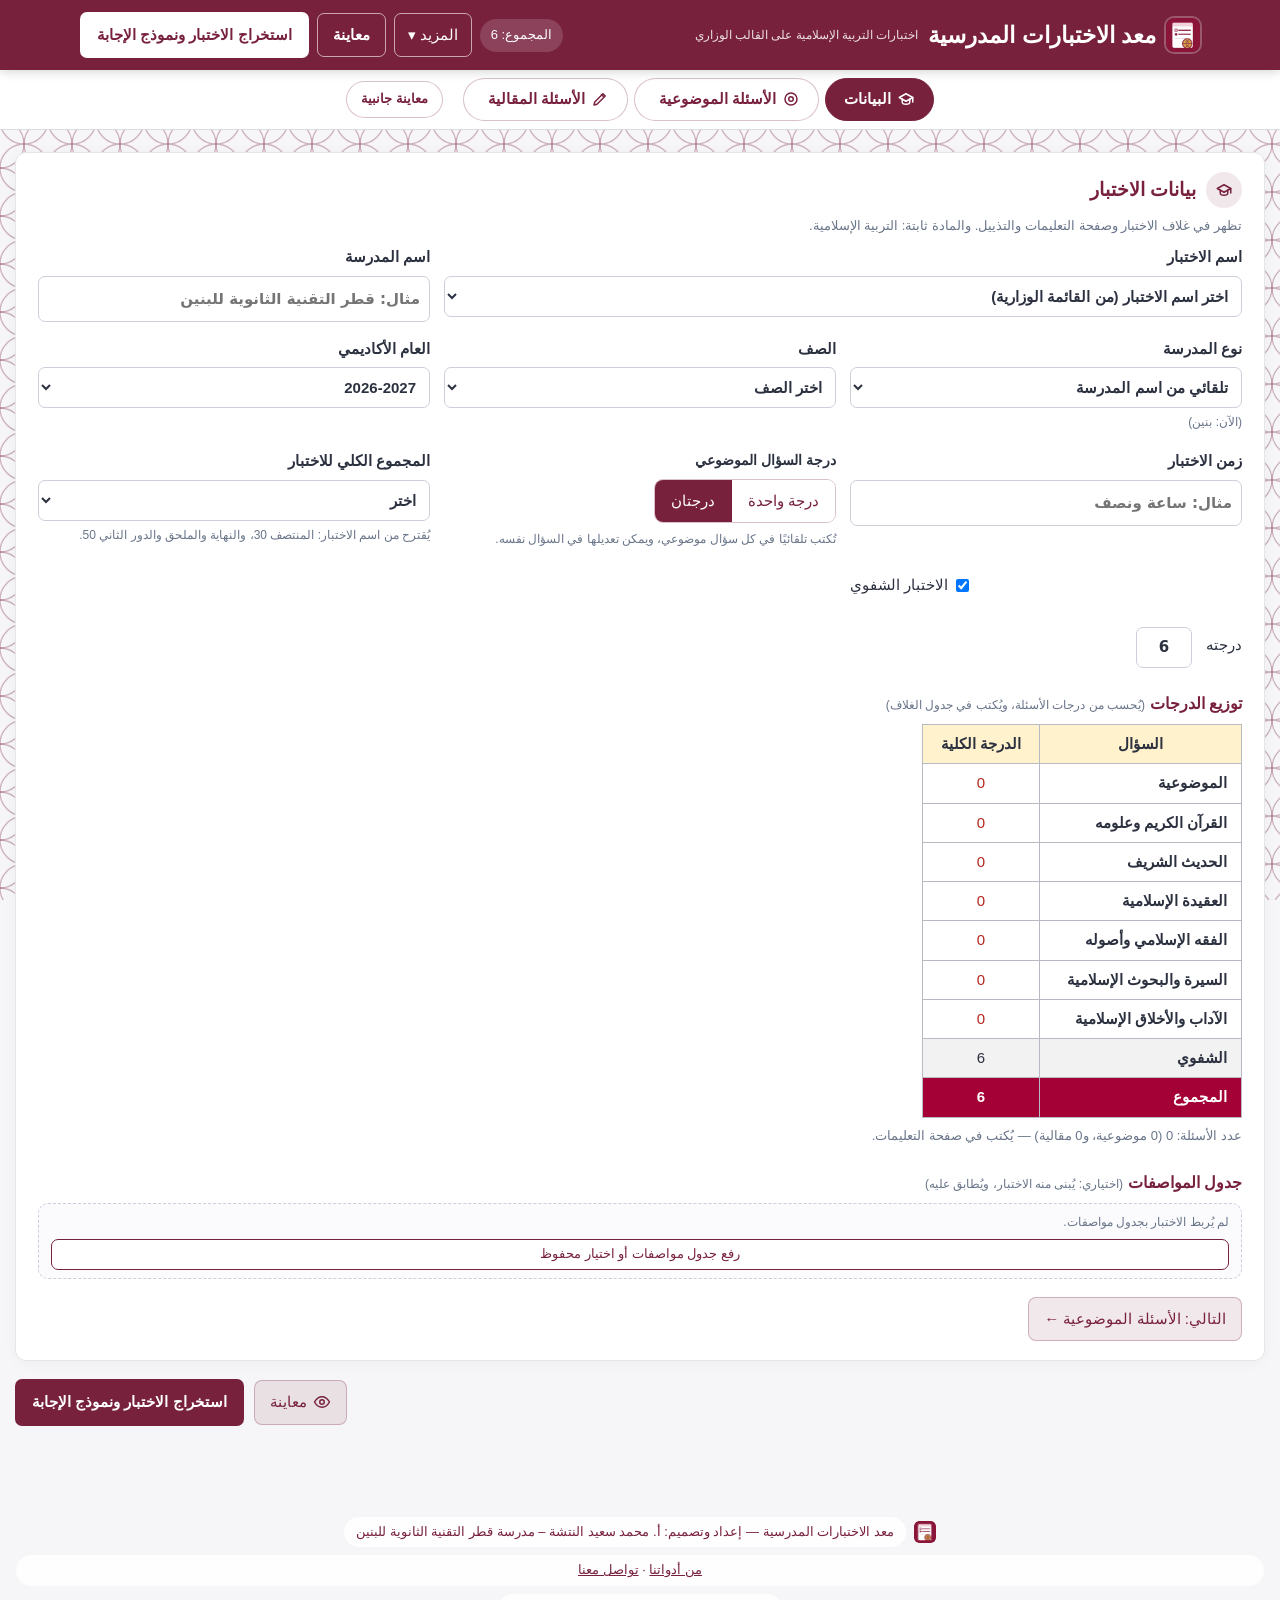
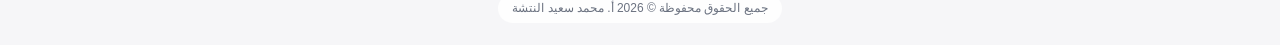
==== commit 302700c5: "Add files via upload" ====
--- a/ikhtibar/index.html
+++ b/ikhtibar/index.html
@@ -13,7 +13,7 @@
 <link rel="manifest" href="manifest.webmanifest">
 <link rel="stylesheet" href="static/style.css?v=8">
 <link rel="stylesheet" href="static/awraq.css?v=8">
-<link rel="stylesheet" href="static/exam.css?v=13">
+<link rel="stylesheet" href="static/exam.css?v=15">
 </head>
 <body>
 
@@ -58,6 +58,7 @@
   <button type="button" data-tab="data" class="on"><span data-icon="school"></span> البيانات</button>
   <button type="button" data-tab="mcq"><span data-icon="t_mcq"></span> الأسئلة الموضوعية <b id="tab_mcq"></b></button>
   <button type="button" data-tab="essay"><span data-icon="t_free"></span> الأسئلة المقالية <b id="tab_essay"></b></button>
+  <button type="button" class="mini live-btn tab-live">معاينة جانبية</button>
 </nav>
 
 <main>
@@ -133,7 +134,6 @@
   <div class="section-head">
     <div class="sec-title"><span class="sec-ico" data-icon="t_mcq"></span><h2>الأسئلة الموضوعية</h2></div>
     <div class="counter" id="mcq_counter"></div>
-    <button type="button" class="mini live-btn">معاينة جانبية</button>
   </div>
   <p class="note">اكتب السؤال وبدائله الأربعة، واختر الإجابة الصحيحة. تُرتَّب البدائل في الاختبار تلقائيًا من الأقصر إلى الأطول، ويُعاد حساب حرف الإجابة في نموذج الإجابة.</p>
   <p class="field-hint" id="ansDist"></p>
@@ -146,7 +146,6 @@
   <div class="section-head">
     <div class="sec-title"><span class="sec-ico" data-icon="t_free"></span><h2>الأسئلة المقالية</h2></div>
     <div class="counter" id="essay_counter"></div>
-    <button type="button" class="mini live-btn">معاينة جانبية</button>
   </div>
   <p class="note">اختر عدد الفروع ثم اضغط «إضافة سؤال» تحت المجال. لكل فرع نوعه ودرجته وإجابته: سؤال حر (بأسطر)، أو مقارنة (جدول)، أو أكمل كتابة الحديث الشريف.</p>
   <div id="essay_domains"></div>
@@ -331,7 +330,7 @@
 
 <script src="static/local.js?v=2026-11-12"></script>
 <script>
-TTLocal.start({ id: 'ikhtibar', app: 'muead-ikhtibarat', title: 'معد الاختبارات المدرسية', out: 'الاختبارات', version: '2.1.6', fallbackName: 'اختبار',
+TTLocal.start({ id: 'ikhtibar', app: 'muead-ikhtibarat', title: 'معد الاختبارات المدرسية', out: 'الاختبارات', version: '2.1.8', fallbackName: 'اختبار',
   store: {
     profile: { key: 'ikhtibar.profile.v1', file: 'بيانات المدرسة.json' },
     draft: { key: 'ikhtibar.draft.v1', file: 'المسودة.json' },
@@ -341,13 +340,13 @@
   "static/exam-template.js?v=2026-11-12",
   { shared: "fonts.js", fallback: "static/exam-fonts.js" },
   { shared: "quran-data.js", fallback: "static/quran-data.js" },
-  "static/exam-engine.js?v=2026-11-17d",
-  "static/exam-preview.js?v=2026-11-17d",
+  "static/exam-engine.js?v=2026-11-18",
+  "static/exam-preview.js?v=2026-11-18",
   "static/spec-words.js?v=2026-11-12",
   "static/spec.js?v=2026-11-12",
   "static/checker.js?v=2026-11-12",
   "static/importer.js?v=2026-11-12",
-  "static/app.js?v=2026-11-17d"]);
+  "static/app.js?v=2026-11-18"]);
 </script>
 </body>
 </html>
--- a/ikhtibar/static/exam.css
+++ b/ikhtibar/static/exam.css
@@ -571,3 +571,42 @@
 /* 2.1.5 توزيع الإجابات */
 .order-note .dist-note { color: #0b6b3a; }
 #ansDist .mini { margin-inline-start: 6px; }
+
+/* 2.1.7 فراغات أكمل الحديث */
+.xp-gdots, .xp-wfill { white-space: nowrap; letter-spacing: 0; }
+.xp-wfill { color: transparent; }
+.gap-ctl { margin: 6px 0; display: grid; gap: 4px; }
+.gap-ctl .gap-row { display: flex; align-items: center; gap: 6px; flex-wrap: wrap; }
+.gap-ctl .gap-m { color: #555; max-width: 22em; overflow: hidden; text-overflow: ellipsis; white-space: nowrap; }
+.gap-ctl .gap-v { min-width: 8.5em; text-align: center; font-weight: bold; }
+.gap-ctl .gap-auto { color: #0b6b3a; font-size: .85em; }
+
+/* 2.1.8 أكمل الحديث: فقرة متصلة ممتدة بين الحافتين، والسطر الأخير تكمله النقاط */
+.xp-hflow { text-align: justify; text-align-last: right; overflow: hidden; line-height: 8.5mm; }
+.xp-hflow .xp-gdots, .xp-hflow .xp-wfill { white-space: normal; word-break: normal; }
+.xp-hflow .xp-hbg { background: #fff; position: relative; z-index: 1; }
+.xp-hflow:not(.xp-hk)::after { content: ". . . . . . . . . . . . . . . . . . . . . . . . . . . . . . . . . . . . . . . . . . . . . . . . . . . . . . . . . . . . . . . . . . . . . . . . . . . . . . . . . . . . . . . . . . . . . . . . . . . . . . . . . . . . . . . . . . . . . . . . . . . . . . . . . . . . . . . . . . . . . . . . . . . . . . . . . . . . . . . . . . . . . . . . . ."; float: left; width: 0; white-space: nowrap; direction: ltr; letter-spacing: -0.12em; }
+.hd-student .xp-hflow { line-height: 2.1; }
+
+/* 2.1.8 شريط التبويبات ثابت تحت الشريط العلوي، ومعه زر المعاينة الجانبية */
+.ex-tabs { top: var(--hdrH, 0px); z-index: 19; align-items: center; }
+.ex-tabs .tab-live { margin-inline-start: 14px; border-radius: 22px; padding: 6px 14px; }
+.ex-tabs .tab-live.on { background: var(--maroon); color: #fff; }
+html { scroll-padding-top: calc(var(--hdrH, 0px) + 70px); }
+
+/* 2.1.8 بطاقة السؤال: شريط رموز واحد للخانة النشطة، وإطار لكل فرع، والسؤال أبيض والإجابة خضراء */
+.q-card .fbar { display: none; }
+.q-card .fbar.on { display: flex; margin: 0 0 4px; background: #fff; border: 1px solid #c9a7b3; border-radius: 8px; padding: 4px; box-shadow: 0 3px 10px rgba(0,0,0,.08); }
+.q-card .q-stem { background: #fbf6ea; border: 1px solid #e6d6b0; border-radius: 10px; padding: 10px 12px; margin-bottom: 16px; }
+.q-card .q-stem > .field-label { color: #8a6d1f; }
+.q-card .branch { position: relative; background: #fff; border: 1px solid #d9d0d3; border-right: 6px solid var(--maroon); border-radius: 10px; padding: 10px 14px 12px; margin: 0 0 18px; box-shadow: 0 1px 3px rgba(0,0,0,.05); }
+.q-card .br-head { font-size: .9em; gap: 6px; padding-bottom: 8px; border-bottom: 1px dashed #e3d9dc; margin-bottom: 8px; flex-wrap: wrap; align-items: center; }
+.q-card .br-head .br-row { margin: 0; margin-inline-start: auto; }
+.q-card .br-letter { display: inline-flex; align-items: center; justify-content: center; min-width: 34px; height: 34px; padding: 0 6px; border-radius: 17px; background: var(--maroon); color: #fff !important; font-size: 1.1em; }
+.q-card .br-letter.wide { font-size: .9em; padding: 0 12px; }
+.q-card .fld-lbl { display: block; font-weight: bold; color: var(--maroon); margin: 2px 0 4px; font-size: .92em; }
+.q-card .ans { background: #eef8f1; border: 1px solid #9fd3ad; border-right: 4px solid #2e8b57; border-radius: 8px; padding: 8px 10px; margin-top: 10px; }
+.q-card .ans .ans-label { color: #1f7a45; font-weight: bold; }
+.q-card .ans textarea { background: #fff; }
+.q-card .br-body .qpv { display: none; }
+.q-card textarea:focus, .q-card input:focus { outline: 2px solid var(--maroon); outline-offset: 0; }
